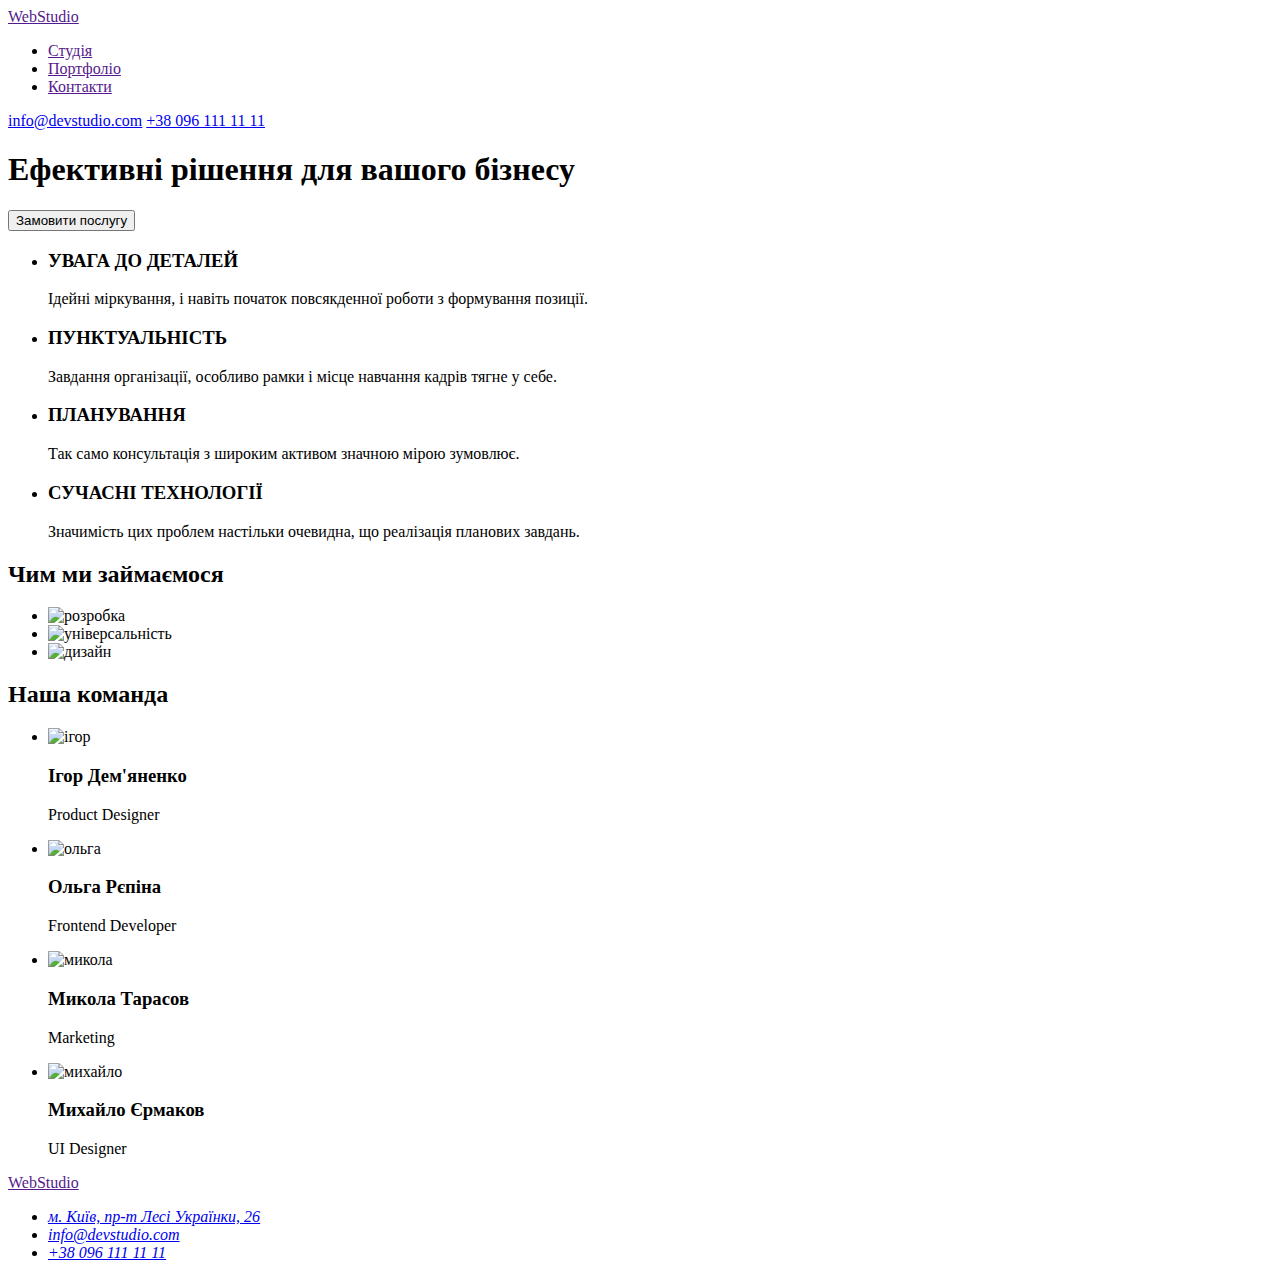
==== index.html @ 472e6b51 "css" ====
<!DOCTYPE html>
<html lang="uk">

<head>
  <meta charset="UTF-8">
  <meta http-equiv="X-UA-Compatible" content="IE=edge">
  <meta name="viewport" content="width=device-width, initial-scale=1.0">
  <title>Студія</title>
</head>

<body>
  <header>
    <a href="">WebStudio</a>
    <nav>
      <ul>
        <li><a href="">Студія</a></li>
        <li><a href="">Портфоліо</a></li>
        <li><a href="">Контакти</a></li>
      </ul>
    </nav>
    <a href="mailto:fo@devstudio.com">info@devstudio.com</a>
    <a href="tel:+380961111111">+38 096 111 11 11</a>
  </header>
  <main>
    <section>
      <h1>Ефективні рішення для вашого бізнесу</h1>
      <button type="button">Замовити послугу</button>
    </section>
    <section>
      <h2 hidden>Про головне</h2>
      <ul>
        <li>
          <h3>УВАГА ДО ДЕТАЛЕЙ</h3>
          <p>Ідейні міркування, і навіть початок повсякденної роботи з формування позиції.</p>
        </li>
        <li>
          <h3>ПУНКТУАЛЬНІСТЬ</h3>
          <p>Завдання організації, особливо рамки і місце навчання кадрів тягне у себе.</p>
        </li>
        <li>
          <h3>ПЛАНУВАННЯ</h3>
          <p>Так само консультація з широким активом значною мірою зумовлює.</p>
        </li>
        <li>
          <h3>СУЧАСНІ ТЕХНОЛОГІЇ</h3>
          <p>Значимість цих проблем настільки очевидна, що реалізація планових завдань.</p>
        </li>
      </ul>
    </section>
    <section>
      <h2>Чим ми займаємося</h2>
      <ul>
        <li><img src="./images/box1.jpg" alt="розробка" width="370" height="294"></li>
        <li><img src="./images/box2.jpg" alt="універсальність" width="370" height="294"></li>
        <li><img src="./images/box3.jpg" alt="дизайн" width="370" height="294"></li>
      </ul>
    </section>
    <section>
      <h2>Наша команда</h2>
      <ul>
        <li>
          <img src="./images/team/igor.jpg" alt="ігор" width="270" height="260" />
          <h3>Ігор Дем'яненко</h3>
          <p lang="en">Product Designer</p>
        </li>
        <li>
          <img src="./images/team/olga.jpg" alt="ольга" width="270" height="260" />
          <h3>Ольга Рєпіна</h3>
          <p lang="en">Frontend Developer</p>
        </li>
        <li>
          <img src="./images/team/mukola.jpg" alt="микола" width="270" height="260" />
          <h3>Микола Тарасов</h3>
          <p lang="en">Marketing</p>
        </li>
        <li>
          <img src="./images/team/muhaylo.jpg" alt="михайло" width="270" height="260" />
          <h3>Михайло Єрмаков</h3>
          <p lang="en">UI Designer</p>
        </li>
      </ul>
    </section>
  </main>
  <footer>
    <a href="">WebStudio</a>
    <address>
      <ul>
        <li><a href="https://goo.gl/maps/XQmPCepcNbJXL68EA" target="_blank" rel="noopener noreffer npfollow">м. Київ,
            пр-т Лесі Українки, 26</a></li>
        <li><a href="mailto:fo@devstudio.com">info@devstudio.com</a></li>
        <li><a href="tel:+380961111111">+38 096 111 11 11</a></li>
      </ul>
    </address>
  </footer>
</body>

</html>
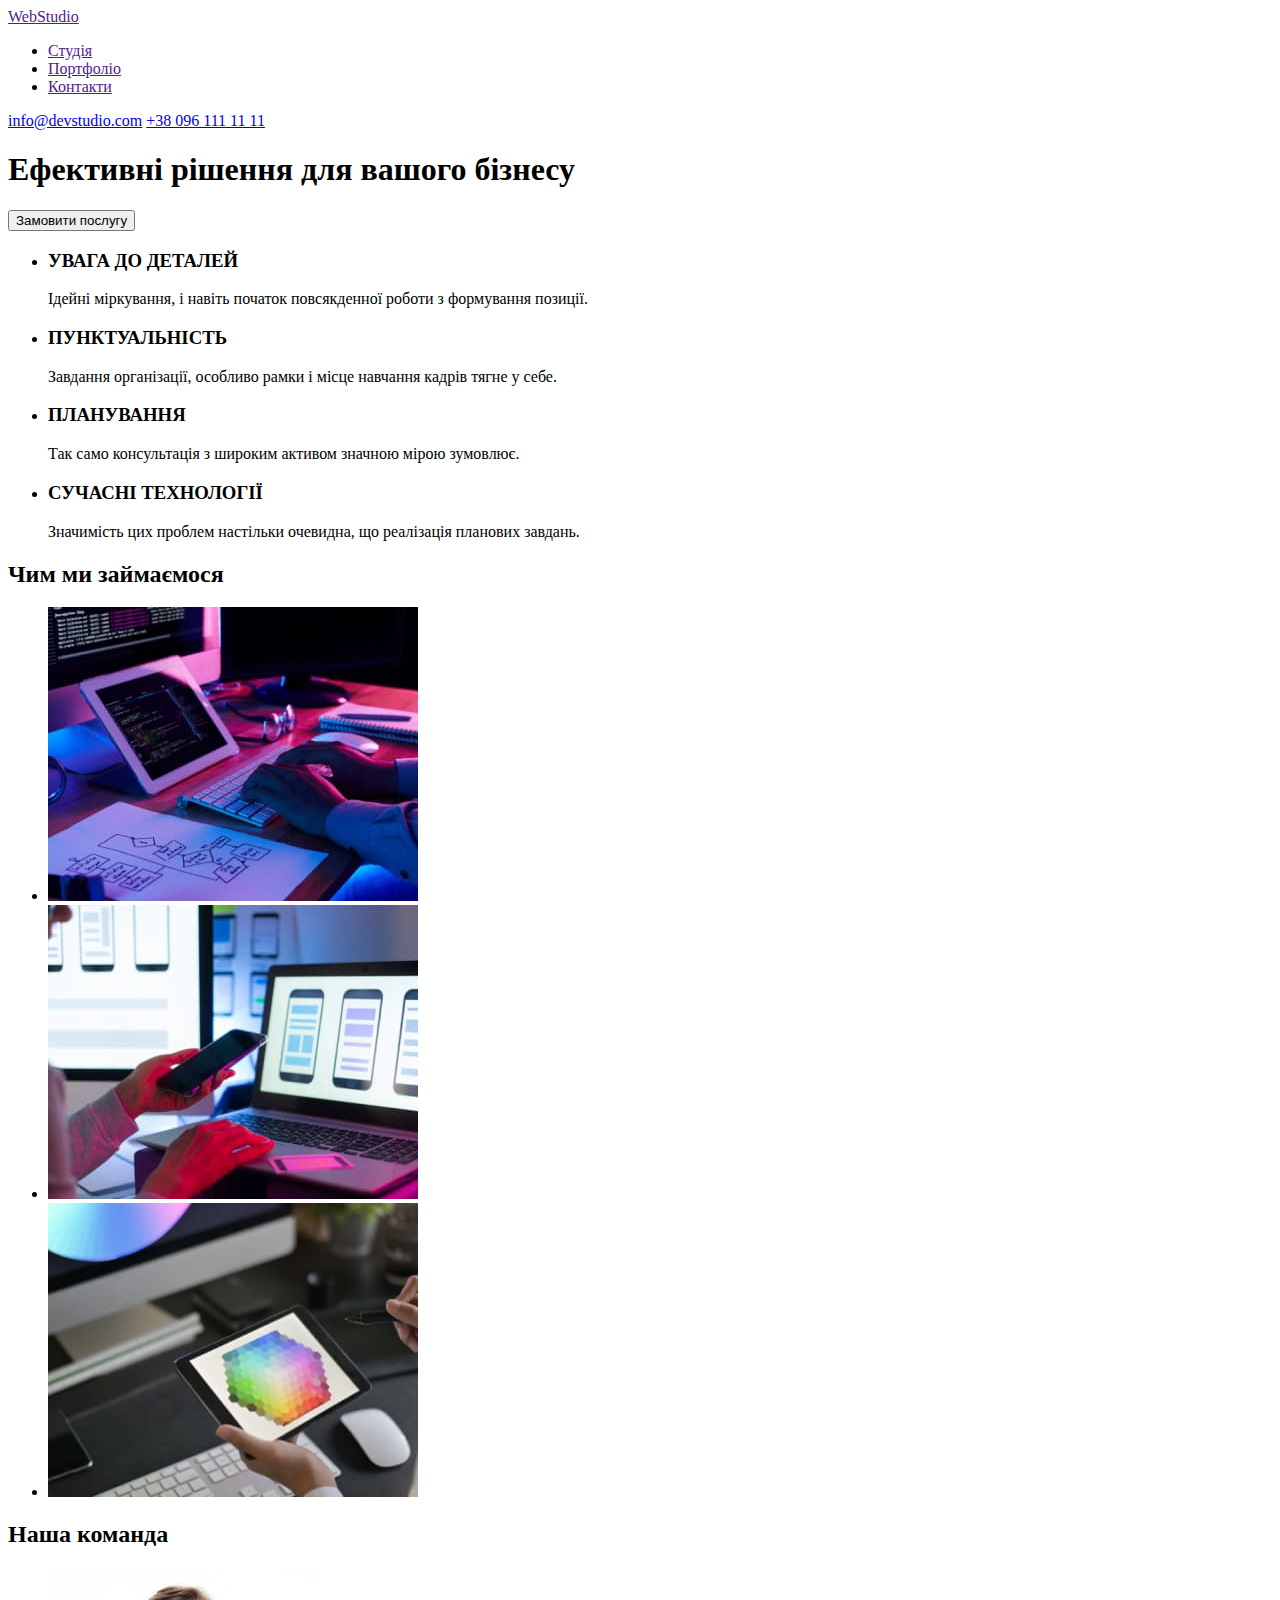
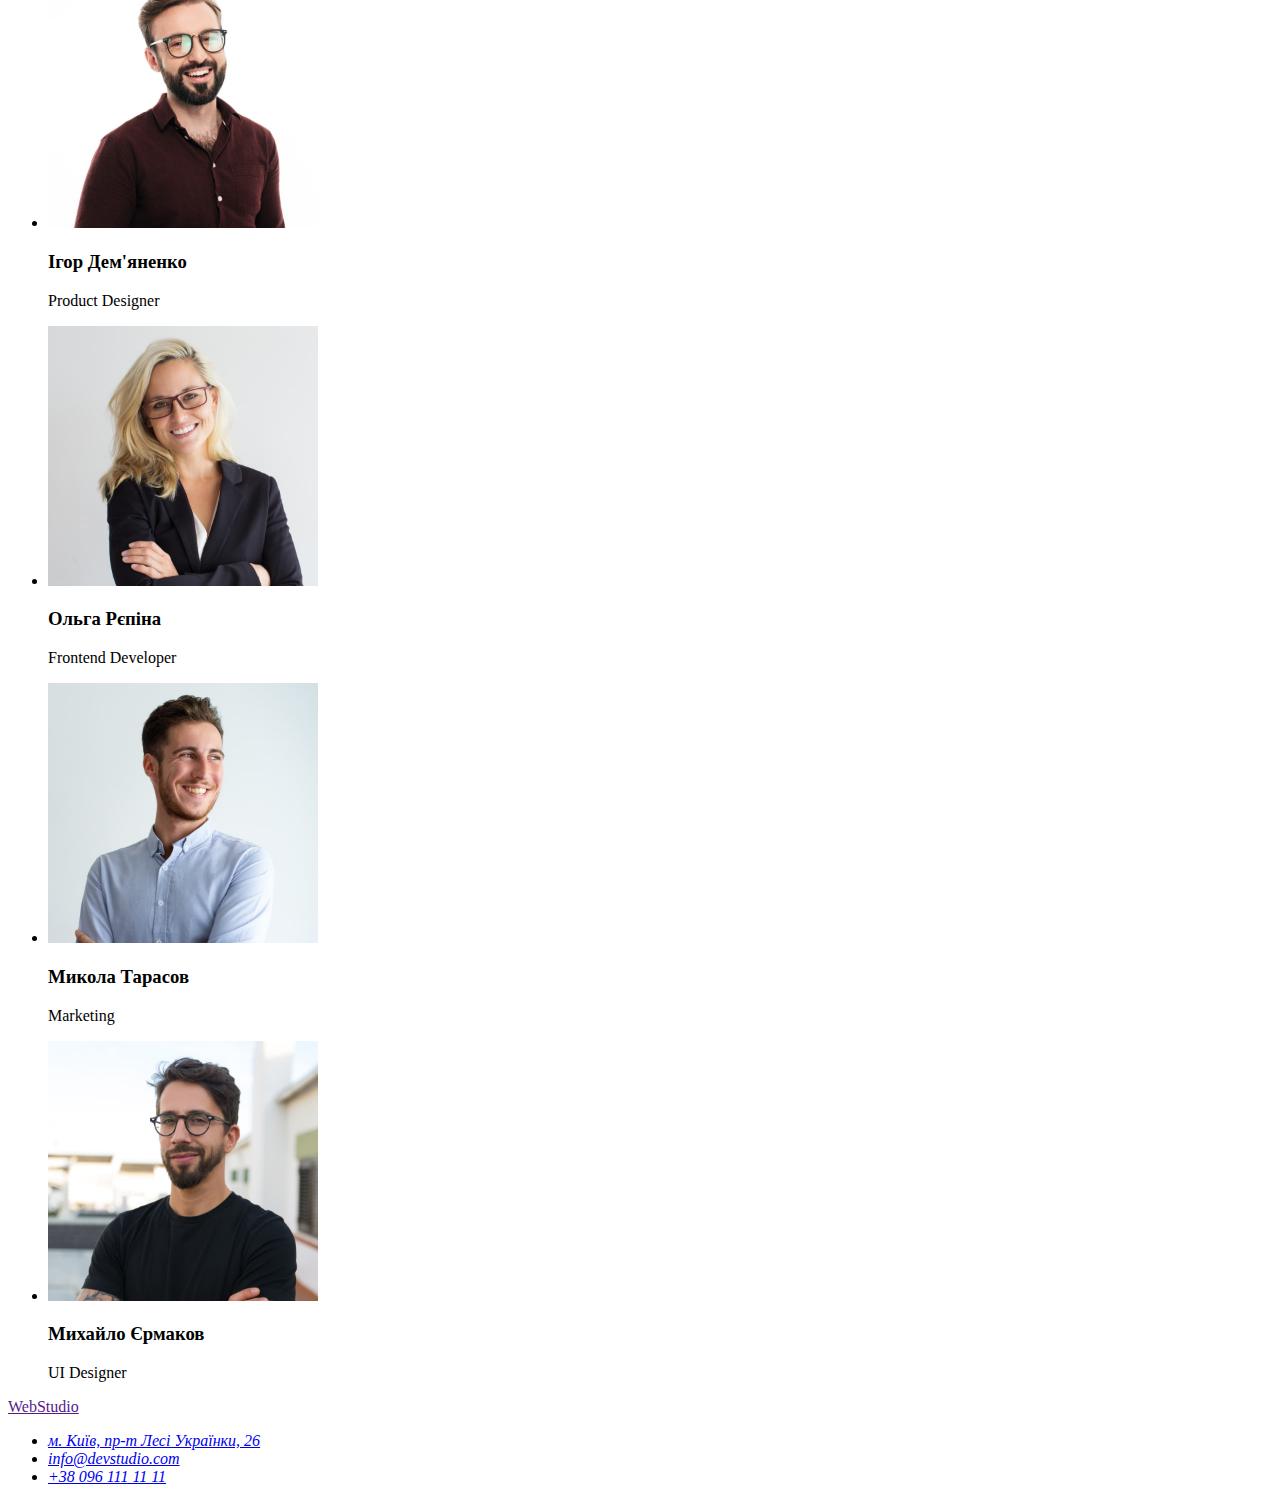
==== commit eff746a0: "img" ====
--- a/index.html
+++ b/index.html
@@ -50,9 +50,9 @@
     <section>
       <h2>Чим ми займаємося</h2>
       <ul>
-        <li><img src="./images/box1.jpg" alt="розробка" width="370" height="294"></li>
-        <li><img src="./images/box2.jpg" alt="універсальність" width="370" height="294"></li>
-        <li><img src="./images/box3.jpg" alt="дизайн" width="370" height="294"></li>
+        <li><img src="./images/box/box1.jpg" alt="розробка" width="370" height="294"></li>
+        <li><img src="./images/box/box2.jpg" alt="універсальність" width="370" height="294"></li>
+        <li><img src="./images/box/box3.jpg" alt="дизайн" width="370" height="294"></li>
       </ul>
     </section>
     <section>
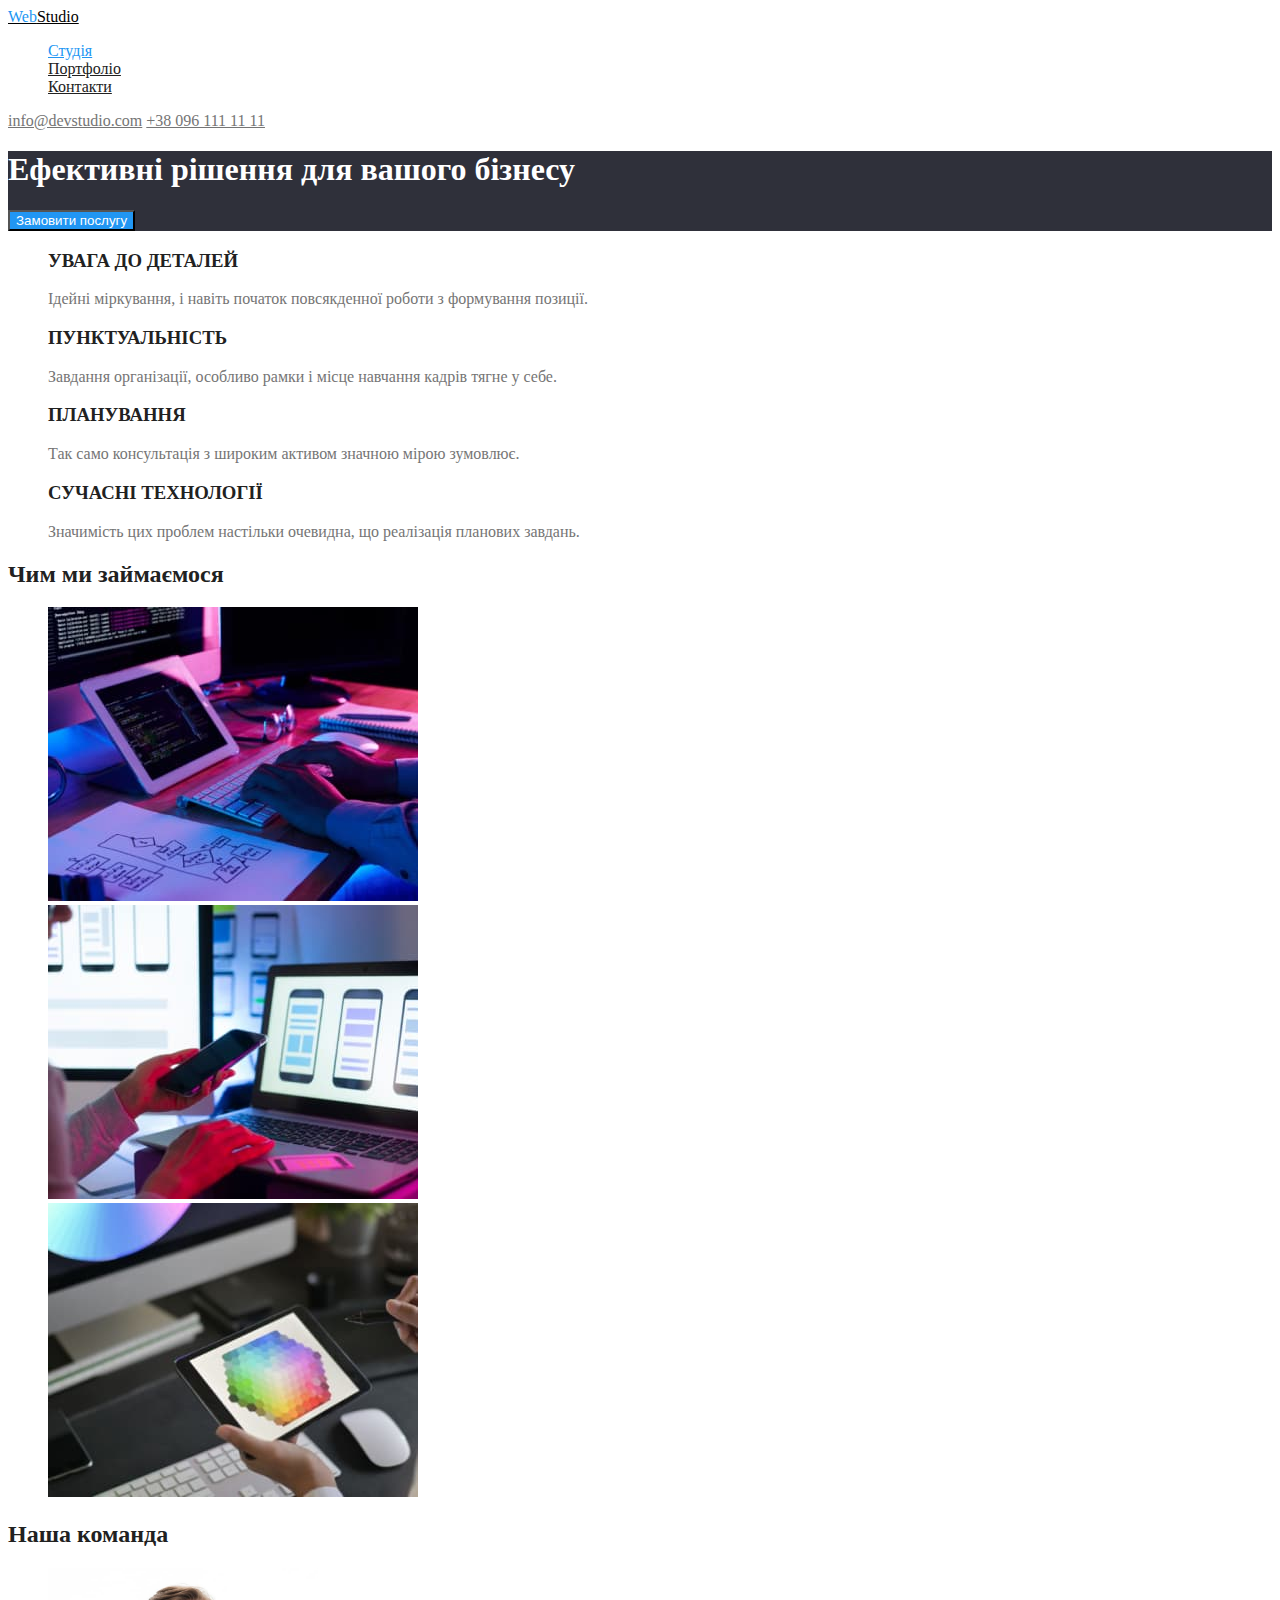
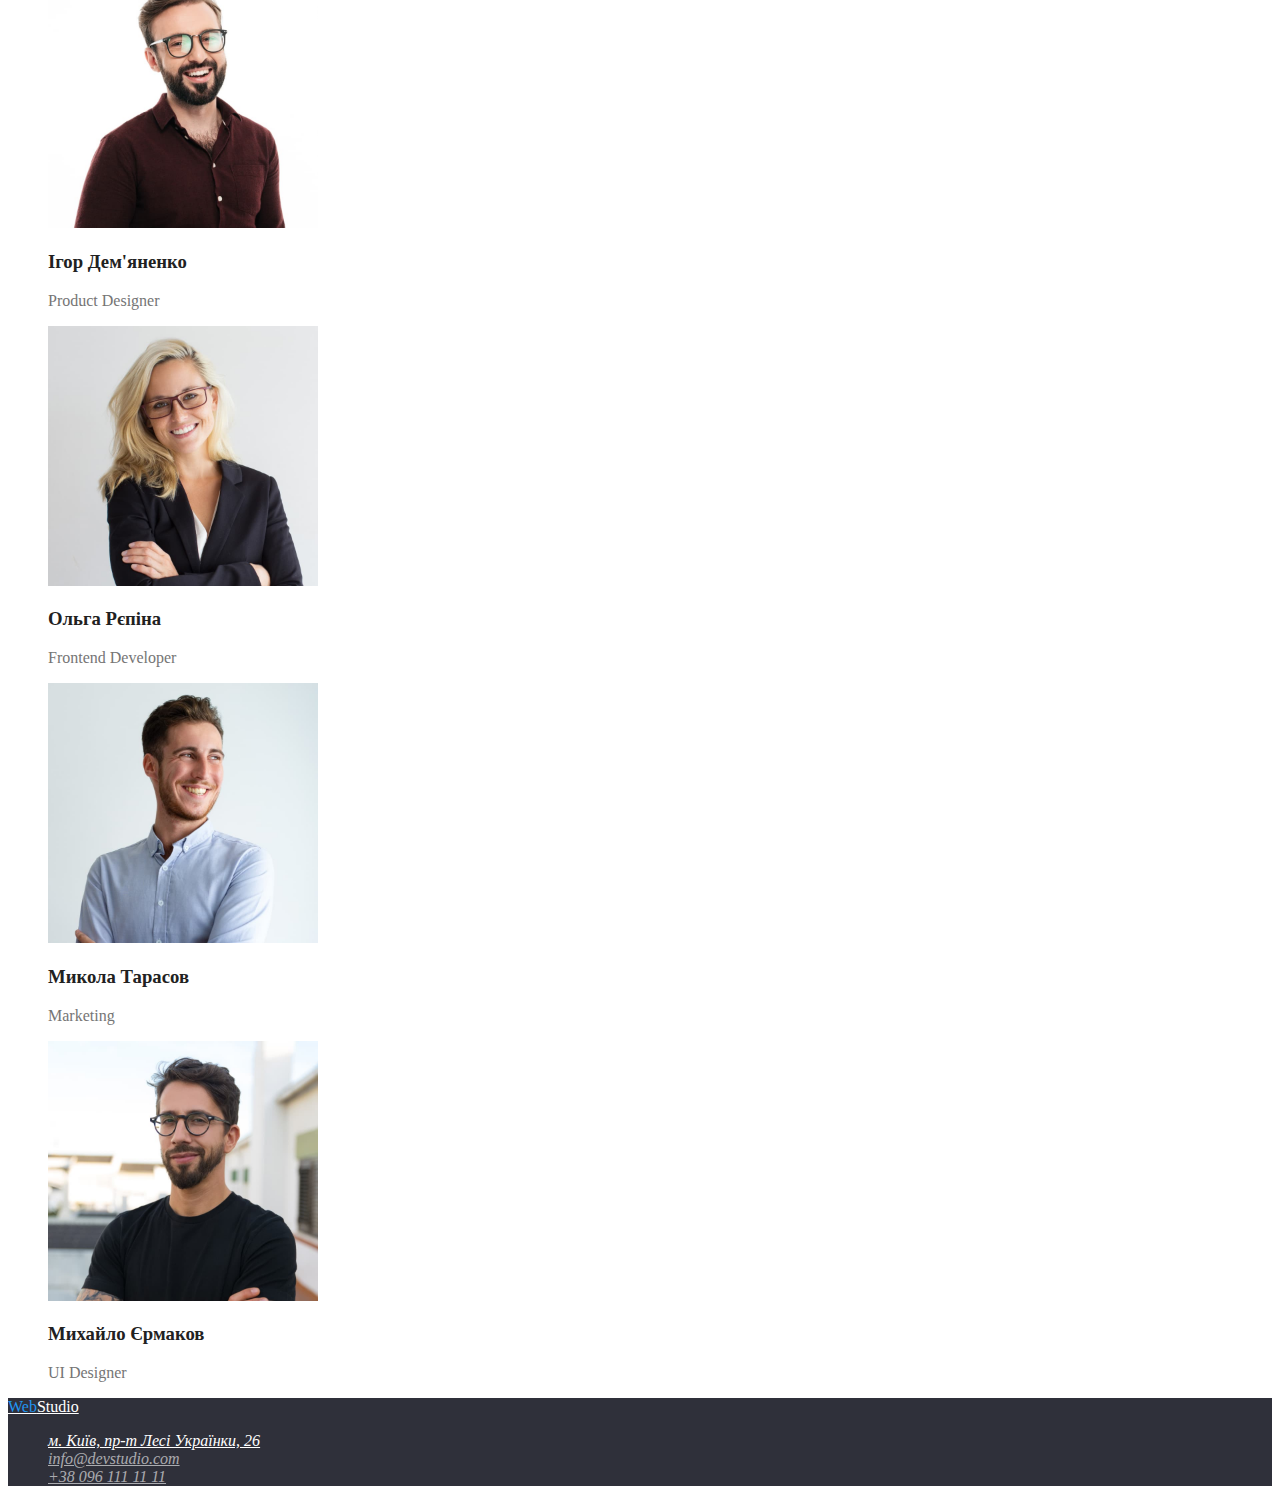
==== commit c90ce6ad: "text-color" ====
--- a/index.html
+++ b/index.html
@@ -6,92 +6,94 @@
   <meta http-equiv="X-UA-Compatible" content="IE=edge">
   <meta name="viewport" content="width=device-width, initial-scale=1.0">
   <title>Студія</title>
+  <link rel="stylesheet" href="./css/styles.css">
 </head>
 
 <body>
   <header>
-    <a href="">WebStudio</a>
+    <a class="logo" href=""><span class="logo-header">Web</span>Studio</a>
     <nav>
-      <ul>
-        <li><a href="">Студія</a></li>
-        <li><a href="">Портфоліо</a></li>
-        <li><a href="">Контакти</a></li>
+      <ul class="site-nav list">
+        <li><a href="" class="link current">Студія</a></li>
+        <li><a href="./portfolio.html" class="link">Портфоліо</a></li>
+        <li><a href="" class="link">Контакти</a></li>
       </ul>
     </nav>
-    <a href="mailto:fo@devstudio.com">info@devstudio.com</a>
-    <a href="tel:+380961111111">+38 096 111 11 11</a>
+    <a class="e-mail-nav" href="mailto:fo@devstudio.com" >info@devstudio.com</a>
+    <a class="tel-nav" href="tel:+380961111111">+38 096 111 11 11</a>
   </header>
   <main>
-    <section>
-      <h1>Ефективні рішення для вашого бізнесу</h1>
-      <button type="button">Замовити послугу</button>
+    <section class="hero">
+      <h1 class="hero-header">Ефективні рішення для вашого бізнесу</h1>
+      <button class="hero-button" type="button">Замовити послугу</button>
     </section>
     <section>
-      <h2 hidden>Про головне</h2>
+      <h2 hidden class="benefits">Переваги</h2>
       <ul>
         <li>
-          <h3>УВАГА ДО ДЕТАЛЕЙ</h3>
-          <p>Ідейні міркування, і навіть початок повсякденної роботи з формування позиції.</p>
+          <h3 class="benefits-title">УВАГА ДО ДЕТАЛЕЙ</h3>
+          <p class="benefits-text">Ідейні міркування, і навіть початок повсякденної роботи з формування позиції.</p>
         </li>
         <li>
-          <h3>ПУНКТУАЛЬНІСТЬ</h3>
-          <p>Завдання організації, особливо рамки і місце навчання кадрів тягне у себе.</p>
+          <h3 class="benefits-title">ПУНКТУАЛЬНІСТЬ</h3>
+          <p class="benefits-text">Завдання організації, особливо рамки і місце навчання кадрів тягне у себе.</p>
         </li>
         <li>
-          <h3>ПЛАНУВАННЯ</h3>
-          <p>Так само консультація з широким активом значною мірою зумовлює.</p>
+          <h3 class="benefits-title">ПЛАНУВАННЯ</h3>
+          <p class="benefits-text">Так само консультація з широким активом значною мірою зумовлює.</p>
         </li>
         <li>
-          <h3>СУЧАСНІ ТЕХНОЛОГІЇ</h3>
-          <p>Значимість цих проблем настільки очевидна, що реалізація планових завдань.</p>
+          <h3 class="benefits-title">СУЧАСНІ ТЕХНОЛОГІЇ</h3>
+          <p class="benefits-text">Значимість цих проблем настільки очевидна, що реалізація планових завдань.</p>
         </li>
       </ul>
     </section>
-    <section>
-      <h2>Чим ми займаємося</h2>
+    <section class="work">
+      <h2 class="work-title">Чим ми займаємося</h2>
       <ul>
         <li><img src="./images/box/box1.jpg" alt="розробка" width="370" height="294"></li>
         <li><img src="./images/box/box2.jpg" alt="універсальність" width="370" height="294"></li>
         <li><img src="./images/box/box3.jpg" alt="дизайн" width="370" height="294"></li>
       </ul>
     </section>
-    <section>
-      <h2>Наша команда</h2>
+
+    <section class="team">
+      <h2 class="team-title">Наша команда</h2>
       <ul>
         <li>
           <img src="./images/team/igor.jpg" alt="ігор" width="270" height="260" />
-          <h3>Ігор Дем'яненко</h3>
-          <p lang="en">Product Designer</p>
+          <h3 class="team-name">Ігор Дем'яненко</h3>
+          <p lang="en" class="team-profession">Product Designer</p>
         </li>
         <li>
           <img src="./images/team/olga.jpg" alt="ольга" width="270" height="260" />
-          <h3>Ольга Рєпіна</h3>
-          <p lang="en">Frontend Developer</p>
+          <h3 class="team-name">Ольга Рєпіна</h3>
+          <p lang="en" class="team-profession">Frontend Developer</p>
         </li>
         <li>
           <img src="./images/team/mukola.jpg" alt="микола" width="270" height="260" />
-          <h3>Микола Тарасов</h3>
-          <p lang="en">Marketing</p>
+          <h3 class="team-name">Микола Тарасов</h3>
+          <p lang="en" class="team-profession">Marketing</p>
         </li>
         <li>
           <img src="./images/team/muhaylo.jpg" alt="михайло" width="270" height="260" />
-          <h3>Михайло Єрмаков</h3>
-          <p lang="en">UI Designer</p>
+          <h3 class="team-name">Михайло Єрмаков</h3>
+          <p lang="en" class="team-profession">UI Designer</p>
         </li>
       </ul>
     </section>
   </main>
-  <footer>
-    <a href="">WebStudio</a>
+  <footer class="address">
+    <a class="logo-address" href=""><span class="logo-footer">Web</span>Studio</a>
     <address>
       <ul>
-        <li><a href="https://goo.gl/maps/XQmPCepcNbJXL68EA" target="_blank" rel="noopener noreffer npfollow">м. Київ,
+        <li><a class="adress-footer" href="https://goo.gl/maps/XQmPCepcNbJXL68EA" target="_blank" rel="noopener noreffer npfollow">м. Київ,
             пр-т Лесі Українки, 26</a></li>
-        <li><a href="mailto:fo@devstudio.com">info@devstudio.com</a></li>
-        <li><a href="tel:+380961111111">+38 096 111 11 11</a></li>
+        <li><a class="address-mail" href="mailto:fo@devstudio.com">info@devstudio.com</a></li>
+        <li><a class="address-tel" href="tel:+380961111111">+38 096 111 11 11</a></li>
       </ul>
     </address>
   </footer>
 </body>
 
-</html>+</html>
--- a/css/styles.css
+++ b/css/styles.css
@@ -0,0 +1,153 @@
+:root{
+    --primary-text-color: #212121;
+    --text-color: #757575;
+    --accent-color: #2196F3;
+    --primary-white-color: #FFFFFF;
+}
+
+body {
+    color: var(--primary-text-color);
+    background-color: var(--primary-bg-color);
+}
+
+/* основной цвет #212121*/
+/* вспомогательный цвет #757575 */
+/* синий #2196F3 */
+/* белый #FFFFFF */
+
+/*--Header site--*/
+.logo-header {
+    color: var(--accent-color);
+}
+
+.logo {
+    color: #000000;
+}
+
+.logo:hover,
+.logo:focus {
+    color: var(--accent-color);
+}
+
+ul{
+    list-style: none;
+}
+
+/* menu nav */
+
+.site-nav .link {
+    color: var(--primary-text-color);
+    /* цвет указан в боди */
+}
+
+.site-nav .link.current{
+    color: var(--accent-color);
+}
+
+.site-nav .link:hover,
+.site-nav .link:focus {
+    color: var(--accent-color);
+}
+
+.e-mail-nav,
+.tel-nav {
+    color: var(--text-color);
+}
+
+.e-mail-nav:hover,
+.e-mail-nav:focus,
+.tel-nav:hover,
+.tel-nav:focus{
+    color: var(--accent-color);
+}
+
+/* -- Main site */
+/* Hero */
+
+.hero {
+    background-color: #2F303A;
+}
+
+.hero-header {
+    color: var(--primary-white-color);
+}
+
+.hero-button {
+    background-color: var(--accent-color);
+    color: var(--primary-white-color);
+}
+
+/* Benefits (Переваги) */
+.benefits-title {
+    color: var(--primary-text-color);
+}
+
+.benefits-text {
+    color: var(--text-color);
+}
+
+/* Work */
+.work-title {
+    color: var(--primary-text-color);
+    /* цвет указан в боди */
+}
+
+/* Team */
+.team-title {
+    color: var(--primary-text-color);
+    /* цвет указан в боди */
+}
+
+.team-name {
+    color: var(--primary-text-color);
+    /* цвет указан в боди */
+}
+
+.team-profession {
+    color: var(--text-color);
+}
+
+/* --Footer-- */
+.logo-footer {
+    color: var(--accent-color);
+}
+
+.logo-address {
+    color: var(--primary-white-color);
+}
+
+.logo-address:hover,
+.logo-address:focus {
+    color: var(--accent-color);
+}
+
+.address {
+    background-color: #2F303A;
+}
+
+.adress-footer {
+    color: var(--primary-white-color);
+}
+
+.adress-footer:hover,
+.adress-footer:focus {
+    color: var(--accent-color);
+}
+
+.address-mail {
+    color: rgba(255, 255, 255, 0.6);
+}
+
+.address-mail:hover,
+.address-mail:focus {
+    color: var(--accent-color);
+}
+
+.address-tel {
+    color: rgba(255, 255, 255, 0.6);
+}
+
+.address-tel:hover,
+.address-tel:focus {
+    color: var(--accent-color);
+}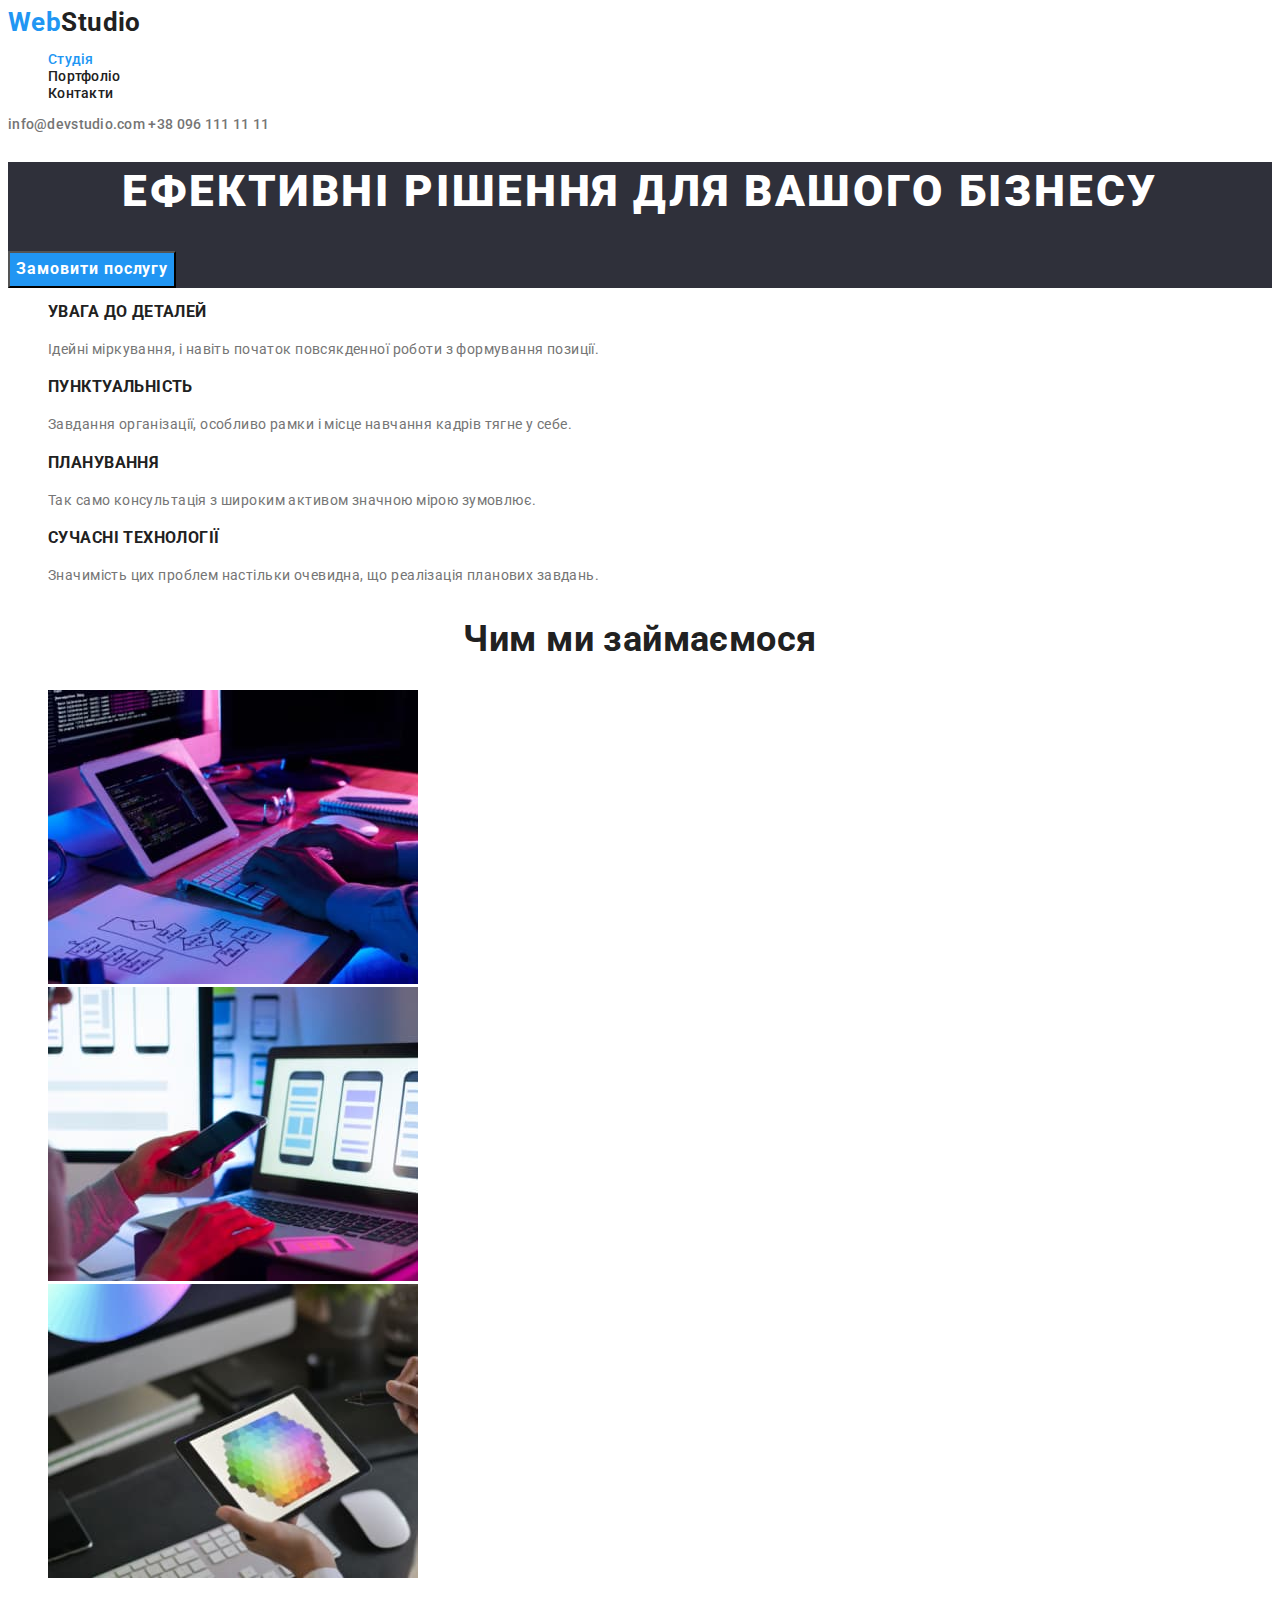
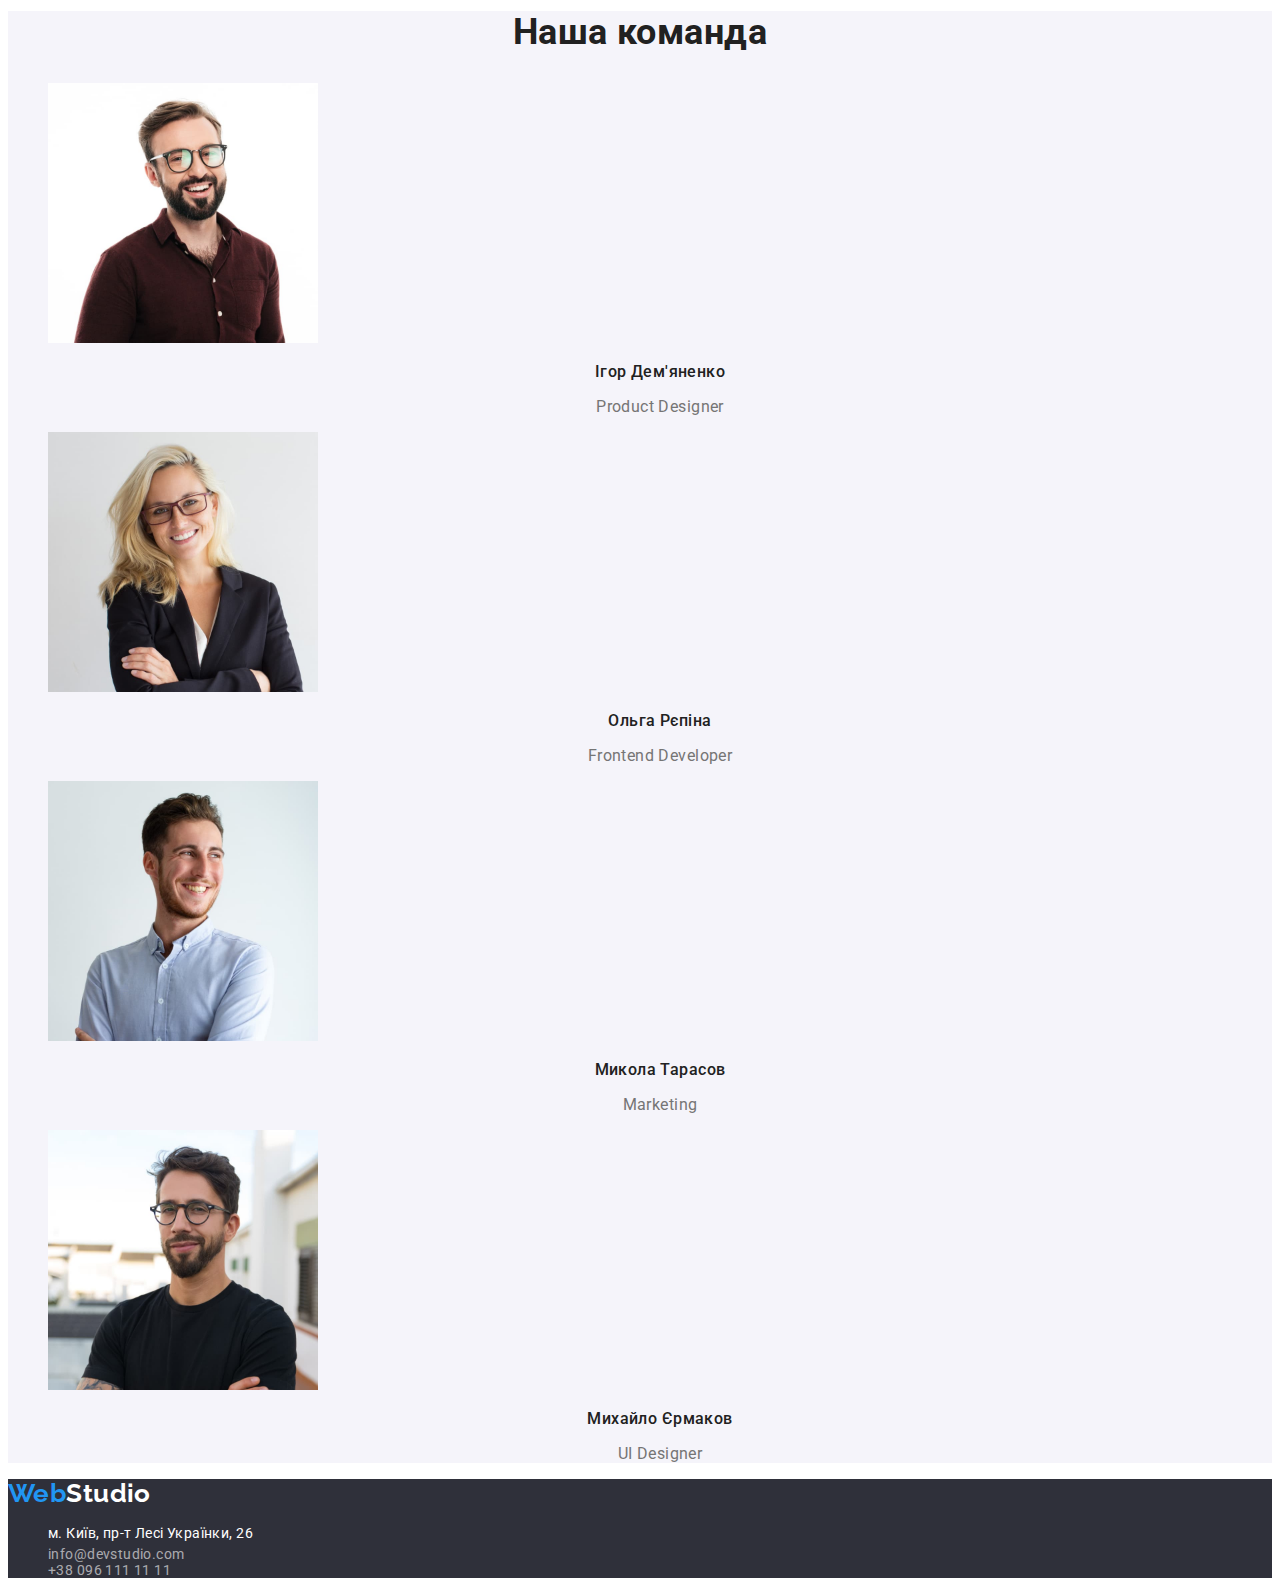
==== commit 06fbc252: "color and text" ====
--- a/index.html
+++ b/index.html
@@ -6,11 +6,15 @@
   <meta http-equiv="X-UA-Compatible" content="IE=edge">
   <meta name="viewport" content="width=device-width, initial-scale=1.0">
   <title>Студія</title>
+  <link rel="preconnect" href="https://fonts.googleapis.com">
+  <link rel="preconnect" href="https://fonts.gstatic.com" crossorigin>
+  <link href="https://fonts.googleapis.com/css2?family=Raleway:wght@700&family=Roboto:wght@400;500;700;900&display=swap"
+    rel="stylesheet">
   <link rel="stylesheet" href="./css/styles.css">
 </head>
 
 <body>
-  <header>
+  <header class="header">
     <a class="logo" href=""><span class="logo-header">Web</span>Studio</a>
     <nav>
       <ul class="site-nav list">
@@ -28,8 +32,8 @@
       <button class="hero-button" type="button">Замовити послугу</button>
     </section>
     <section>
-      <h2 hidden class="benefits">Переваги</h2>
-      <ul>
+      <h2 class="benefits visually-hidden">Переваги</h2>
+      <ul class="list">
         <li>
           <h3 class="benefits-title">УВАГА ДО ДЕТАЛЕЙ</h3>
           <p class="benefits-text">Ідейні міркування, і навіть початок повсякденної роботи з формування позиції.</p>
@@ -50,7 +54,7 @@
     </section>
     <section class="work">
       <h2 class="work-title">Чим ми займаємося</h2>
-      <ul>
+      <ul class="list">
         <li><img src="./images/box/box1.jpg" alt="розробка" width="370" height="294"></li>
         <li><img src="./images/box/box2.jpg" alt="універсальність" width="370" height="294"></li>
         <li><img src="./images/box/box3.jpg" alt="дизайн" width="370" height="294"></li>
@@ -59,7 +63,7 @@
 
     <section class="team">
       <h2 class="team-title">Наша команда</h2>
-      <ul>
+      <ul class="list">
         <li>
           <img src="./images/team/igor.jpg" alt="ігор" width="270" height="260" />
           <h3 class="team-name">Ігор Дем'яненко</h3>
@@ -86,7 +90,7 @@
   <footer class="address">
     <a class="logo-address" href=""><span class="logo-footer">Web</span>Studio</a>
     <address>
-      <ul>
+      <ul class="list">
         <li><a class="adress-footer" href="https://goo.gl/maps/XQmPCepcNbJXL68EA" target="_blank" rel="noopener noreffer npfollow">м. Київ,
             пр-т Лесі Українки, 26</a></li>
         <li><a class="address-mail" href="mailto:fo@devstudio.com">info@devstudio.com</a></li>
--- a/css/styles.css
+++ b/css/styles.css
@@ -3,11 +3,18 @@
     --text-color: #757575;
     --accent-color: #2196F3;
     --primary-white-color: #FFFFFF;
+    --logo-color-black: #000000;
+    --backgound-grey: #2F303A;
+    --background-lightgrey: #F5F4FA;
+
 }
 
 body {
     color: var(--primary-text-color);
-    background-color: var(--primary-bg-color);
+    background-color: var(--primary-white-color);
+    font-family: Roboto, sans-serif;
+    font-size: 14px;
+    letter-spacing: 0.03em;
 }
 
 /* основной цвет #212121*/
@@ -16,12 +23,18 @@
 /* белый #FFFFFF */
 
 /*--Header site--*/
+
+.logo {
+    color: var(--logo-color-black)
+    font-family: Raleway, sans-serif;
+    font-weight: 700;
+    font-size: 26px;
+    line-height: 1.11;
+    text-decoration: none;
+}
+
 .logo-header {
     color: var(--accent-color);
-}
-
-.logo {
-    color: #000000;
 }
 
 .logo:hover,
@@ -29,15 +42,18 @@
     color: var(--accent-color);
 }
 
-ul{
+/* menu nav */
+
+.list {
     list-style: none;
 }
-
-/* menu nav */
 
 .site-nav .link {
     color: var(--primary-text-color);
-    /* цвет указан в боди */
+    font-weight: 500;
+    line-height: 1.14;
+    letter-spacing: 0.02em;
+    text-decoration: none;
 }
 
 .site-nav .link.current{
@@ -52,6 +68,10 @@
 .e-mail-nav,
 .tel-nav {
     color: var(--text-color);
+    font-weight: 500;
+    line-height: 1.14;
+    letter-spacing: 0.02em;
+    text-decoration: none;
 }
 
 .e-mail-nav:hover,
@@ -63,57 +83,99 @@
 
 /* -- Main site */
 /* Hero */
-
 .hero {
-    background-color: #2F303A;
+    background-color: var(--backgound-grey)
 }
 
 .hero-header {
     color: var(--primary-white-color);
+    font-weight: 900;
+    font-size: 44px;
+    line-height: 1.36;
+    text-align: center;
+    letter-spacing: 0.06em;
+    text-transform: uppercase;
 }
 
 .hero-button {
     background-color: var(--accent-color);
     color: var(--primary-white-color);
+    font-family: inherit;
+    font-weight: 700;
+    font-size: 16px;
+    line-height: 1.88;
+    display: flex;
+    align-items: center;
+    text-align: center;
+    letter-spacing: 0.06em;
+    cursor: pointer;
 }
 
 /* Benefits (Переваги) */
+
+.visually-hidden {
+    position:nabsolute;
+    white-space: nowrap;
+    width: 1px;
+    height: 1px;
+    overflow: hidden;
+    border: 0;
+    padding: 0;
+    clip: rect(0 0 0 0);
+    clip-path: inset(50%);
+    margin: -1px;
+}
+
 .benefits-title {
-    color: var(--primary-text-color);
+    font-weight: 700;
+    line-height: 1.14;
+    text-transform: uppercase;
 }
 
 .benefits-text {
     color: var(--text-color);
-}
-
-/* Work */
-.work-title {
-    color: var(--primary-text-color);
-    /* цвет указан в боди */
+    line-height: 1.71;
+}
+
+/* Work and Team title */
+.work-title,
+.team-title {
+    font-weight: 700;
+    font-size: 36px;
+    line-height: 1.17;
+    text-align: center;
 }
 
 /* Team */
-.team-title {
-    color: var(--primary-text-color);
-    /* цвет указан в боди */
-}
-
+.team {
+    background-color: var(--background-lightgrey)
+}
 .team-name {
-    color: var(--primary-text-color);
-    /* цвет указан в боди */
+    font-weight: 500;
+    font-size: 16px;
+    line-height: 1.19;
+    text-align: center;
 }
 
 .team-profession {
     color: var(--text-color);
+    font-size: 16px;
+    line-height: 1.19;
+    text-align: center;
 }
 
 /* --Footer-- */
+.logo-address {
+    color: var(--primary-white-color);
+    font-family: Raleway, sans-serif;
+    font-weight: 700;
+    font-size: 26px;
+    line-height: 1.11;
+    text-decoration: none;
+}
+
 .logo-footer {
     color: var(--accent-color);
-}
-
-.logo-address {
-    color: var(--primary-white-color);
 }
 
 .logo-address:hover,
@@ -122,11 +184,16 @@
 }
 
 .address {
-    background-color: #2F303A;
+    background-color: var(--backgound-grey);
 }
 
 .adress-footer {
     color: var(--primary-white-color);
+    font-style: normal;
+    font-weight: 400;
+    line-height: 1.71;
+    text-decoration: none;
+
 }
 
 .adress-footer:hover,
@@ -134,20 +201,47 @@
     color: var(--accent-color);
 }
 
-.address-mail {
-    color: rgba(255, 255, 255, 0.6);
-}
-
-.address-mail:hover,
-.address-mail:focus {
-    color: var(--accent-color);
-}
-
+.address-mail,
 .address-tel {
     color: rgba(255, 255, 255, 0.6);
-}
-
+    font-style: normal;
+    text-decoration: none;
+}
+
+.address-mail:hover,
+.address-mail:focus,
 .address-tel:hover,
 .address-tel:focus {
     color: var(--accent-color);
-}+}
+
+/* -- Portfolio -- */
+
+.portfolio-button {
+    background-color: var(--background-lightgrey);
+    font-family: inherit;
+    font-weight: 500;
+    font-size: 16px;
+    line-height: 1.62;
+    text-align: center;
+    cursor: pointer;
+}
+
+.portfolio-button:hover,
+.portfolio-button:focus {
+    background-color: var(--accent-color);
+}
+
+.portfolio-title {
+    font-weight: 700;
+    font-size: 18px;
+    line-height: 2;
+    letter-spacing: 0.06em;
+}
+
+.portfolio-tex {
+    color: var(--text-color);
+    font-size: 16px;
+    line-height: 1.88;
+}
+
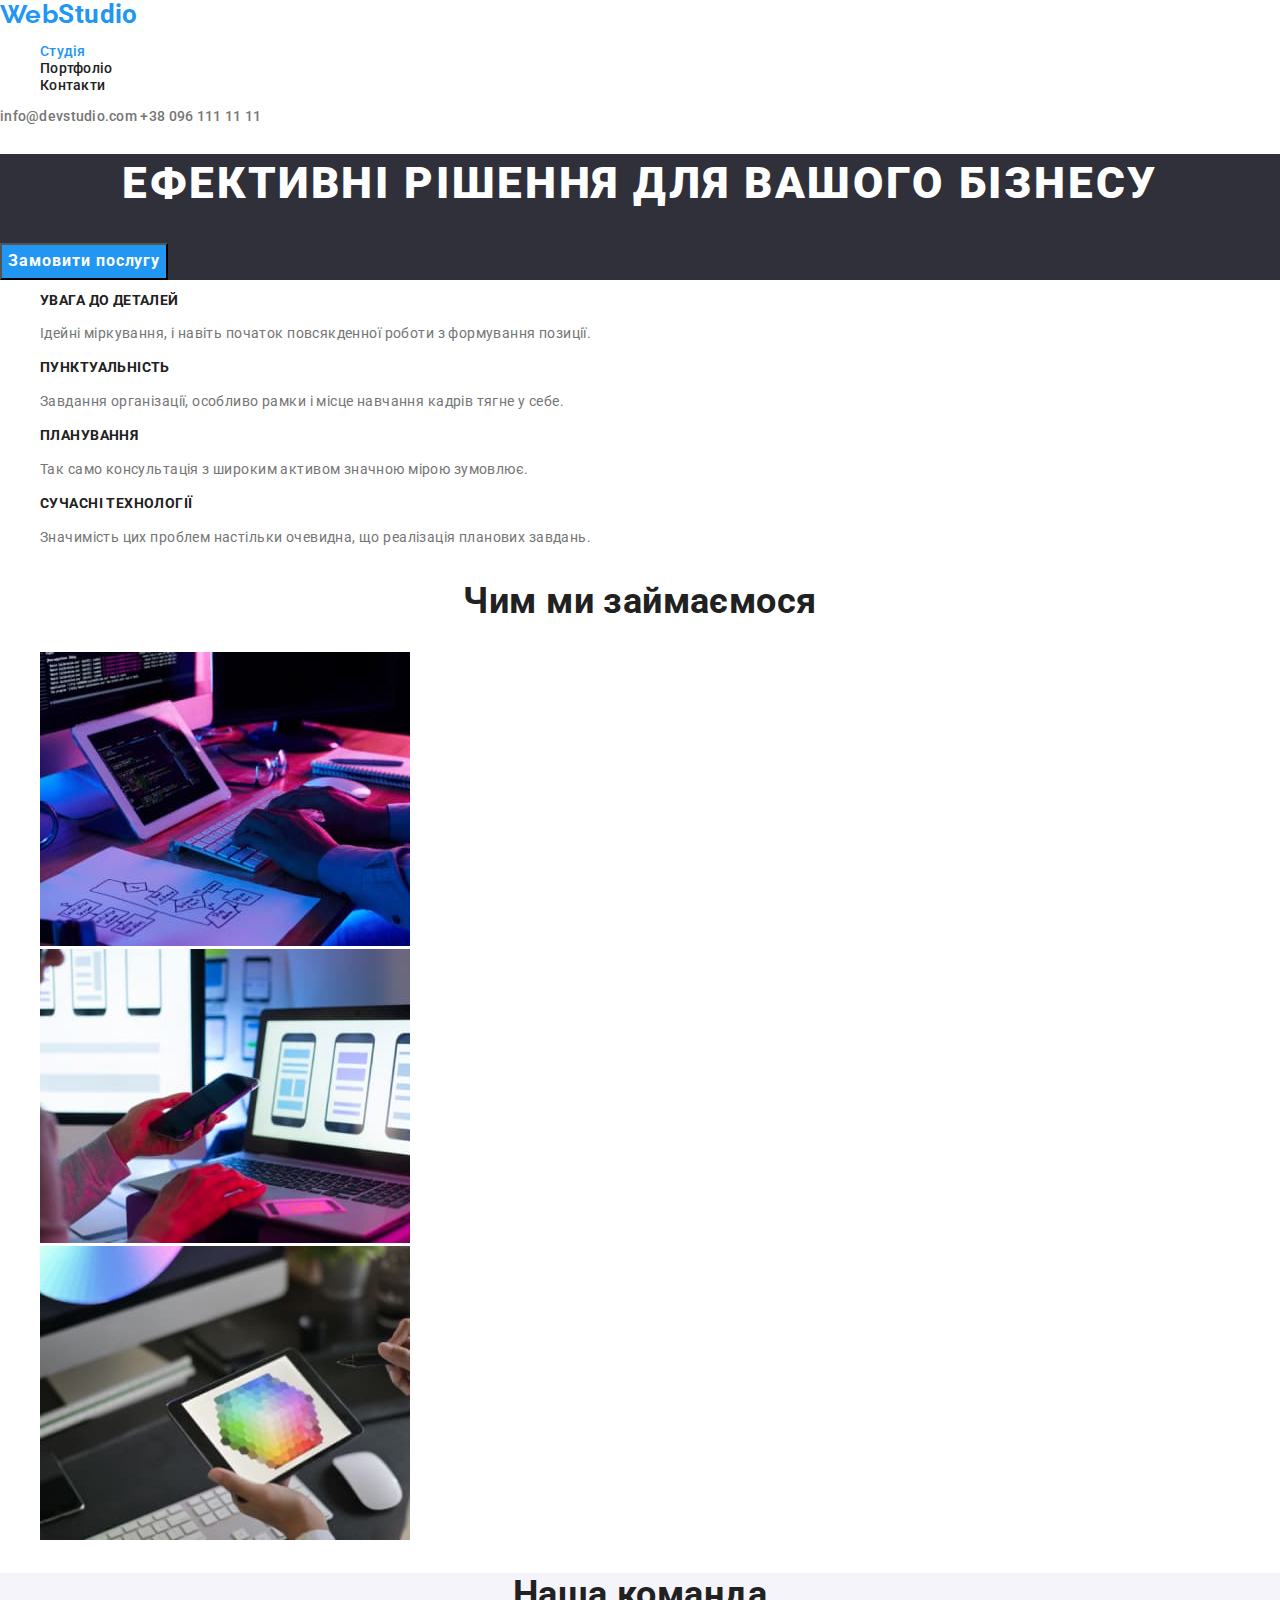
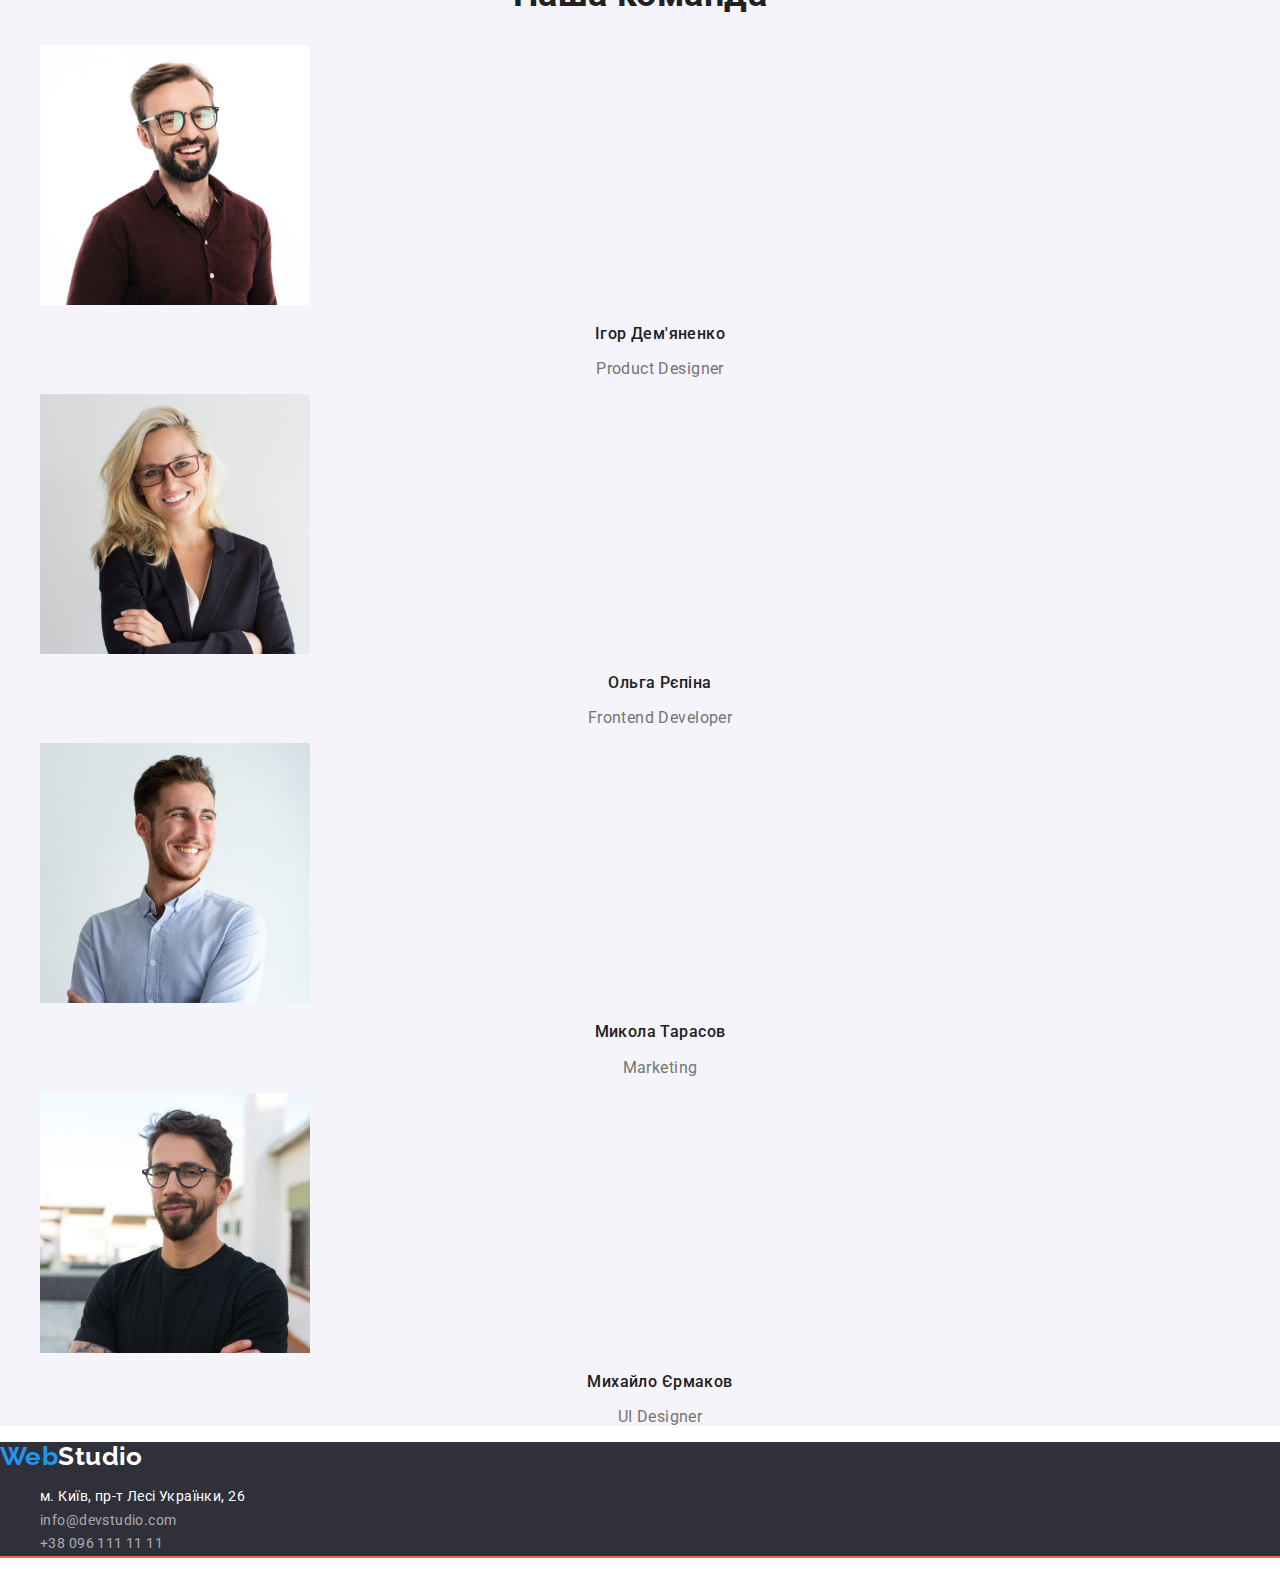
==== commit 021a9ef3: "normolise and outline" ====
--- a/index.html
+++ b/index.html
@@ -6,10 +6,17 @@
   <meta http-equiv="X-UA-Compatible" content="IE=edge">
   <meta name="viewport" content="width=device-width, initial-scale=1.0">
   <title>Студія</title>
+  <!-- Font style -->
   <link rel="preconnect" href="https://fonts.googleapis.com">
   <link rel="preconnect" href="https://fonts.gstatic.com" crossorigin>
   <link href="https://fonts.googleapis.com/css2?family=Raleway:wght@700&family=Roboto:wght@400;500;700;900&display=swap"
     rel="stylesheet">
+  <!-- Modern-normolize -->
+  <link rel="stylesheet" href="https://cdnjs.cloudflare.com/ajax/libs/modern-normalize/1.1.0/modern-normalize.css"
+  integrity="sha512-Y0MM+V6ymRKN2zStTqzQ227DWhhp4Mzdo6gnlRnuaNCbc+YN/ZH0sBCLTM4M0oSy9c9VKiCvd4Jk44aCLrNS5Q=="
+  crossorigin="anonymous" referrerpolicy="no-referrer" />
+
+  <!-- Custom styles -->
   <link rel="stylesheet" href="./css/styles.css">
 </head>
 
--- a/css/styles.css
+++ b/css/styles.css
@@ -15,6 +15,7 @@
     font-family: Roboto, sans-serif;
     font-size: 14px;
     letter-spacing: 0.03em;
+    outline: 2px solid tomato;
 }
 
 /* основной цвет #212121*/
@@ -35,6 +36,7 @@
 
 .logo-header {
     color: var(--accent-color);
+    font-family: Raleway, sans-serif;
 }
 
 .logo:hover,
@@ -127,8 +129,8 @@
 }
 
 .benefits-title {
-    font-weight: 700;
     line-height: 1.14;
+    font-size: 14px;
     text-transform: uppercase;
 }
 
@@ -140,7 +142,6 @@
 /* Work and Team title */
 .work-title,
 .team-title {
-    font-weight: 700;
     font-size: 36px;
     line-height: 1.17;
     text-align: center;
@@ -190,7 +191,7 @@
 .adress-footer {
     color: var(--primary-white-color);
     font-style: normal;
-    font-weight: 400;
+
     line-height: 1.71;
     text-decoration: none;
 
@@ -206,6 +207,7 @@
     color: rgba(255, 255, 255, 0.6);
     font-style: normal;
     text-decoration: none;
+    line-height: 1.71;
 }
 
 .address-mail:hover,
@@ -233,7 +235,6 @@
 }
 
 .portfolio-title {
-    font-weight: 700;
     font-size: 18px;
     line-height: 2;
     letter-spacing: 0.06em;
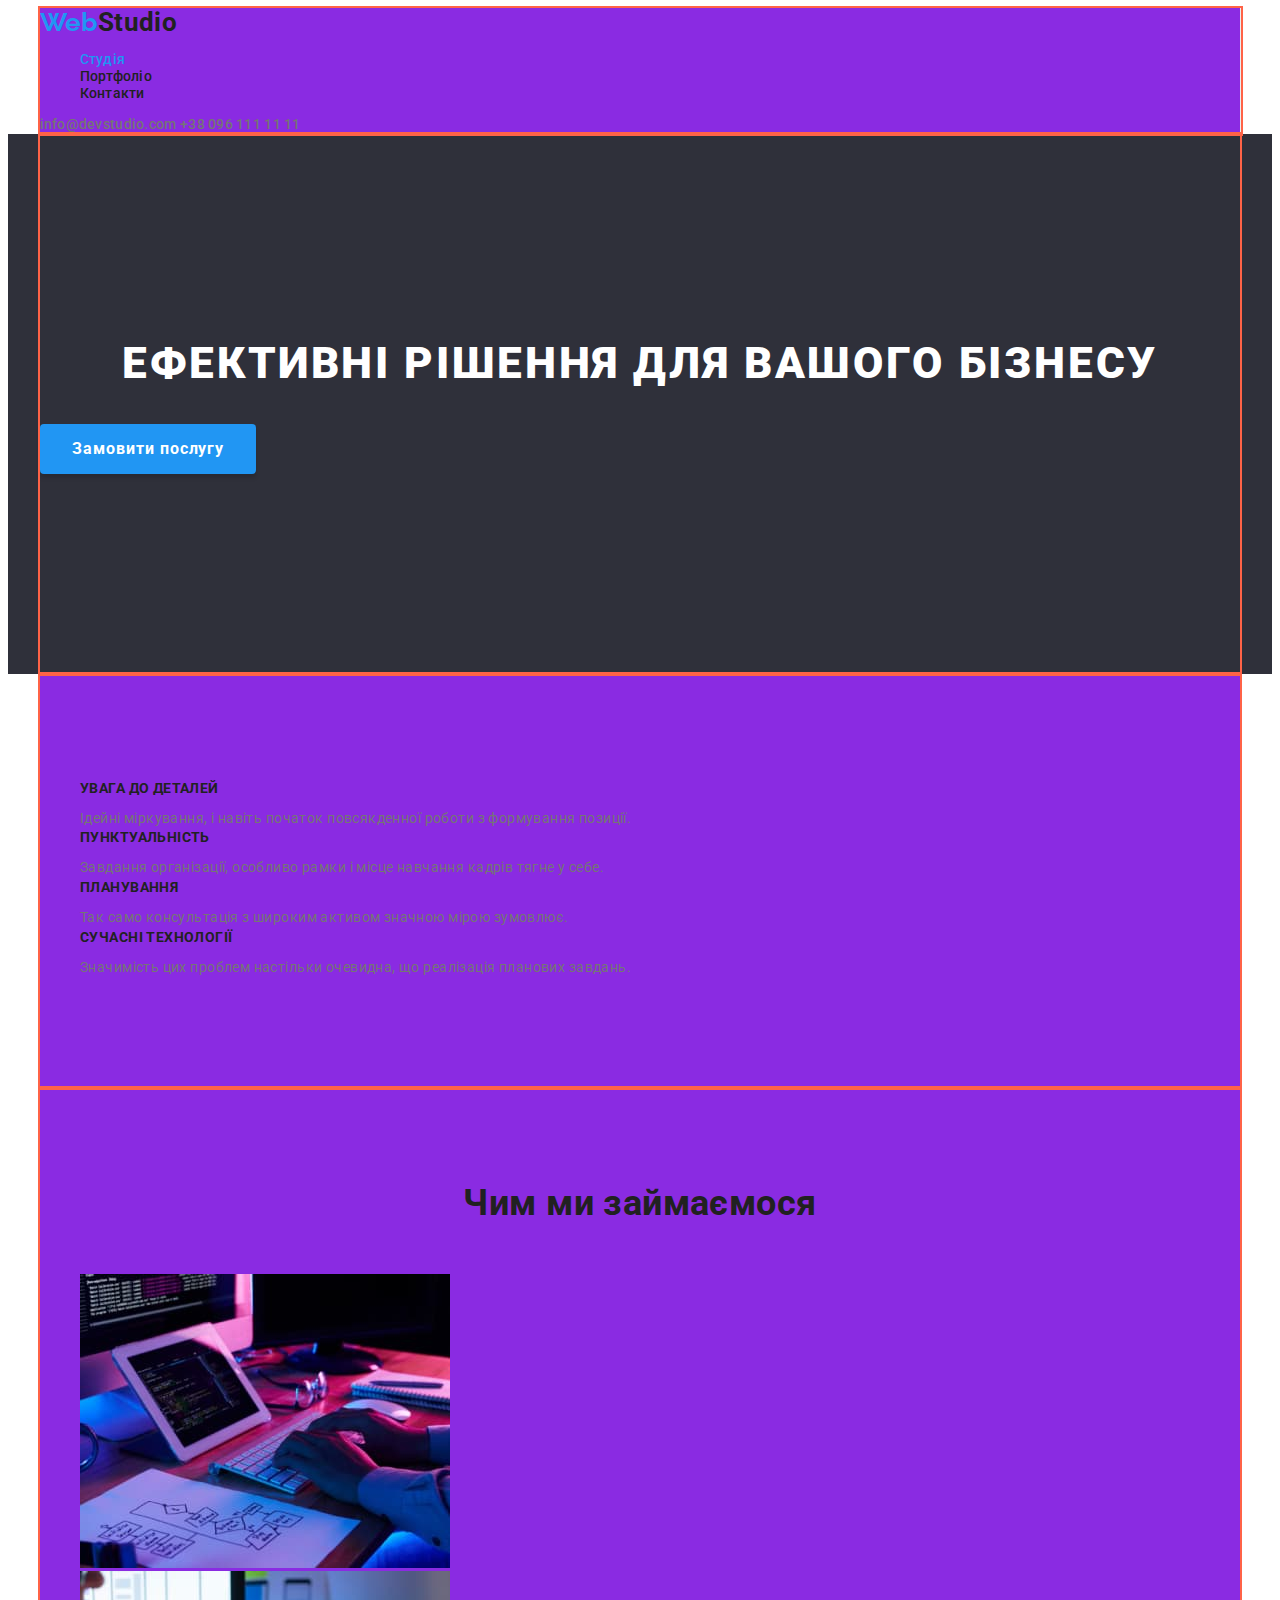
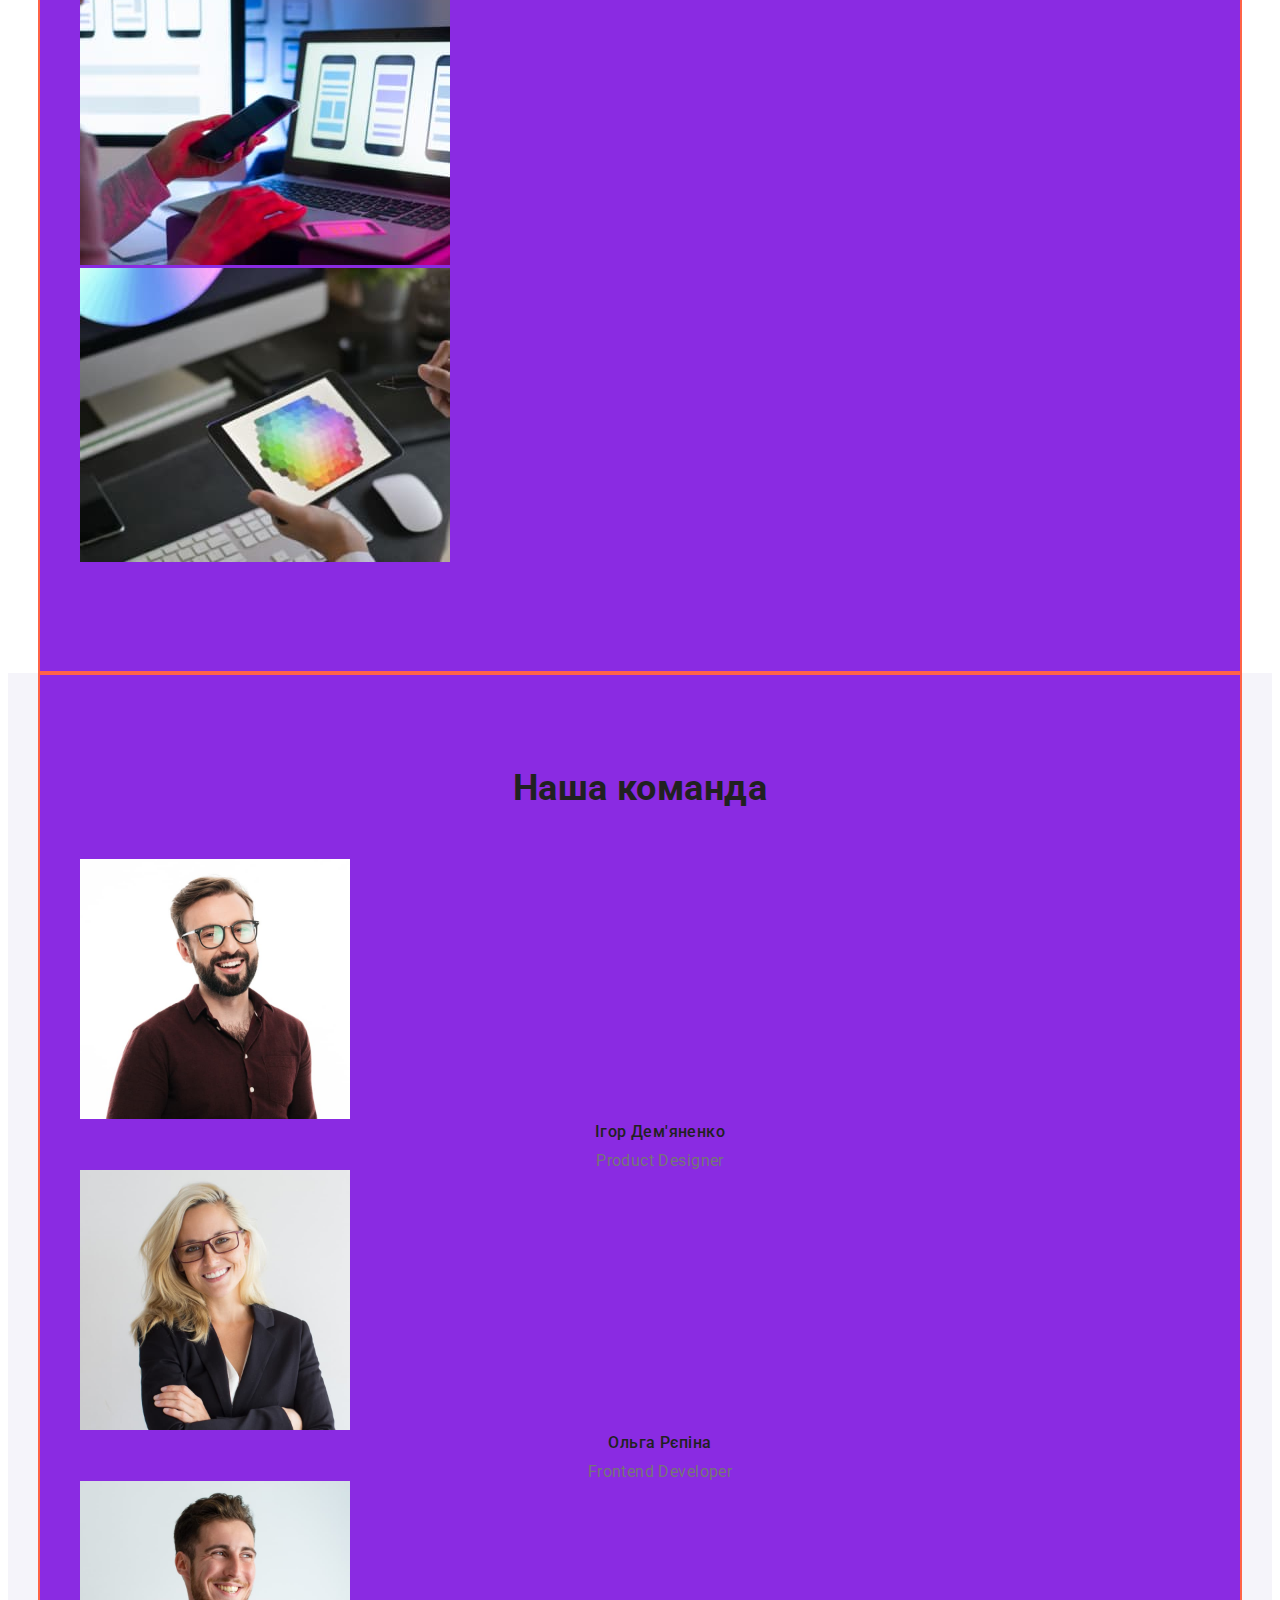
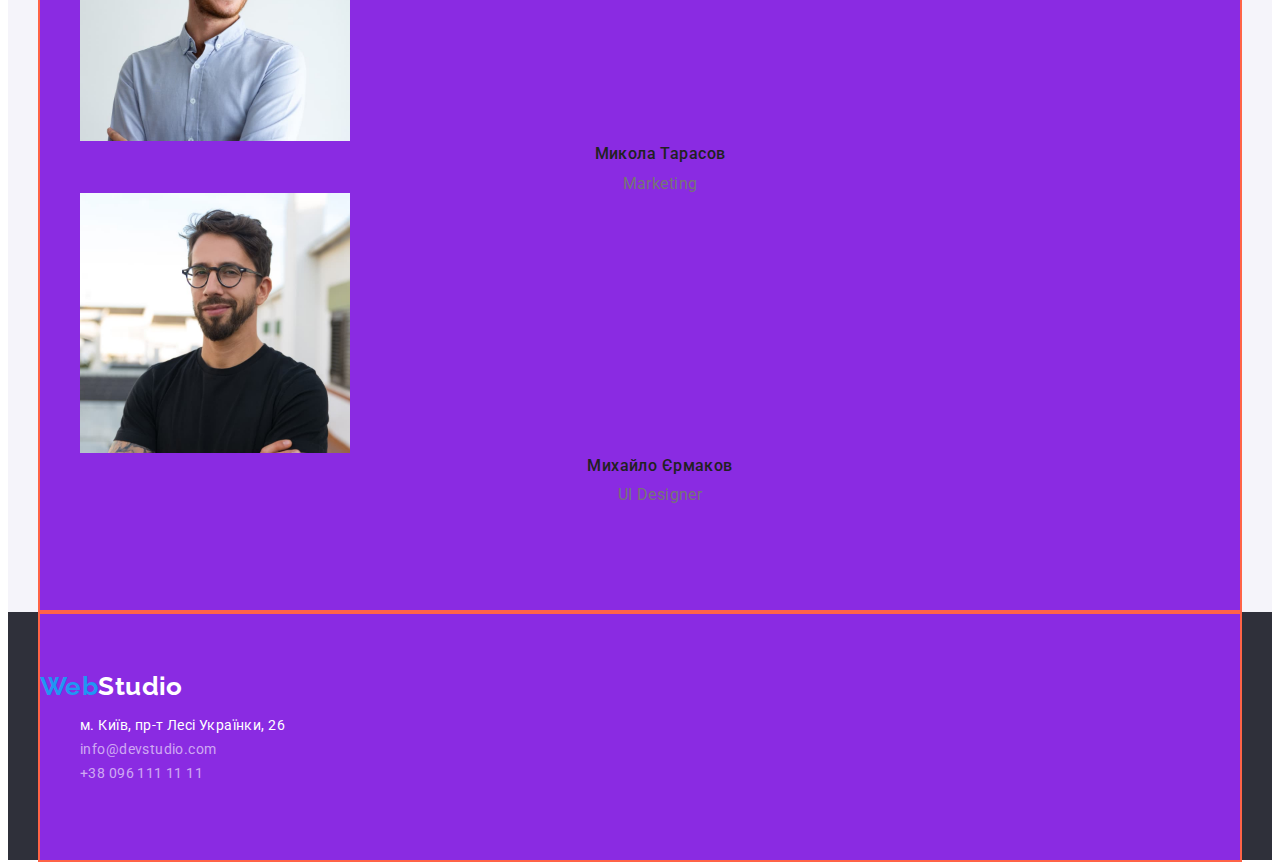
==== commit 9ca72e2d: "до flex" ====
--- a/index.html
+++ b/index.html
@@ -12,16 +12,18 @@
   <link href="https://fonts.googleapis.com/css2?family=Raleway:wght@700&family=Roboto:wght@400;500;700;900&display=swap"
     rel="stylesheet">
   <!-- Modern-normolize -->
-  <link rel="stylesheet" href="https://cdnjs.cloudflare.com/ajax/libs/modern-normalize/1.1.0/modern-normalize.css"
-  integrity="sha512-Y0MM+V6ymRKN2zStTqzQ227DWhhp4Mzdo6gnlRnuaNCbc+YN/ZH0sBCLTM4M0oSy9c9VKiCvd4Jk44aCLrNS5Q=="
-  crossorigin="anonymous" referrerpolicy="no-referrer" />
+  <link rel="stylesheet" href="https://cdnjs.cloudflare.com/ajax/libs/modern-normalize/1.1.0/modern-normalize.min.css"
+    integrity="sha512-wpPYUAdjBVSE4KJnH1VR1HeZfpl1ub8YT/NKx4PuQ5NmX2tKuGu6U/JRp5y+Y8XG2tV+wKQpNHVUX03MfMFn9Q=="
+    crossorigin="anonymous" referrerpolicy="no-referrer" />
 
   <!-- Custom styles -->
   <link rel="stylesheet" href="./css/styles.css">
 </head>
 
 <body>
+<!---- HEADER---->
   <header class="header">
+    <div class="container border">
     <a class="logo" href=""><span class="logo-header">Web</span>Studio</a>
     <nav>
       <ul class="site-nav list">
@@ -32,13 +34,20 @@
     </nav>
     <a class="e-mail-nav" href="mailto:fo@devstudio.com" >info@devstudio.com</a>
     <a class="tel-nav" href="tel:+380961111111">+38 096 111 11 11</a>
+    </div>
   </header>
+
+  <!---- MAIN ---->
   <main>
+    
     <section class="hero">
+      <div class="container hero">
       <h1 class="hero-header">Ефективні рішення для вашого бізнесу</h1>
       <button class="hero-button" type="button">Замовити послугу</button>
+      </div>
     </section>
-    <section>
+    <section class="benefits">
+      <div class="container main">
       <h2 class="benefits visually-hidden">Переваги</h2>
       <ul class="list">
         <li>
@@ -58,17 +67,22 @@
           <p class="benefits-text">Значимість цих проблем настільки очевидна, що реалізація планових завдань.</p>
         </li>
       </ul>
+      </div>
     </section>
+
     <section class="work">
+      <div class="container main">
       <h2 class="work-title">Чим ми займаємося</h2>
       <ul class="list">
         <li><img src="./images/box/box1.jpg" alt="розробка" width="370" height="294"></li>
         <li><img src="./images/box/box2.jpg" alt="універсальність" width="370" height="294"></li>
         <li><img src="./images/box/box3.jpg" alt="дизайн" width="370" height="294"></li>
       </ul>
+      </div>
     </section>
 
     <section class="team">
+      <div class="container main">
       <h2 class="team-title">Наша команда</h2>
       <ul class="list">
         <li>
@@ -93,8 +107,12 @@
         </li>
       </ul>
     </section>
+    </div>
   </main>
+
+  <!-- FOOTER -->
   <footer class="address">
+  <div class="container footer">
     <a class="logo-address" href=""><span class="logo-footer">Web</span>Studio</a>
     <address>
       <ul class="list">
@@ -104,6 +122,7 @@
         <li><a class="address-tel" href="tel:+380961111111">+38 096 111 11 11</a></li>
       </ul>
     </address>
+  </div>
   </footer>
 </body>
 
--- a/css/styles.css
+++ b/css/styles.css
@@ -15,7 +15,6 @@
     font-family: Roboto, sans-serif;
     font-size: 14px;
     letter-spacing: 0.03em;
-    outline: 2px solid tomato;
 }
 
 /* основной цвет #212121*/
@@ -24,6 +23,21 @@
 /* белый #FFFFFF */
 
 /*--Header site--*/
+
+.container {
+    margin-left: auto;
+    margin-right: auto;
+    width: 1200px;
+    background-color: blueviolet;
+    outline: 2px solid tomato;
+}
+
+.border{
+    border: 1px solid #ECECEC;
+    border-top: 0;
+    background-repeat: 0;
+    border-left: 0;
+}
 
 .logo {
     color: var(--logo-color-black)
@@ -85,11 +99,18 @@
 
 /* -- Main site */
 /* Hero */
+.container.hero {
+    padding: 200px 0;
+}
+
 .hero {
     background-color: var(--backgound-grey)
 }
 
 .hero-header {
+    margin: 0;
+    margin-bottom: 30px;
+
     color: var(--primary-white-color);
     font-weight: 900;
     font-size: 44px;
@@ -100,6 +121,13 @@
 }
 
 .hero-button {
+    border-radius: 4px;
+    padding: 10px 32px;
+    box-shadow: 0px 4px 4px rgba(0, 0, 0, 0.15);
+    border: none;
+    /* border: 1px solid transparent; */
+    
+
     background-color: var(--accent-color);
     color: var(--primary-white-color);
     font-family: inherit;
@@ -111,6 +139,10 @@
     text-align: center;
     letter-spacing: 0.06em;
     cursor: pointer;
+}
+
+.container.main {
+    padding: 94px 0;
 }
 
 /* Benefits (Переваги) */
@@ -129,12 +161,17 @@
 }
 
 .benefits-title {
+    margin: 0;
+    margin-bottom: 10px;
+
     line-height: 1.14;
     font-size: 14px;
     text-transform: uppercase;
 }
 
 .benefits-text {
+    margin: 0;
+
     color: var(--text-color);
     line-height: 1.71;
 }
@@ -142,9 +179,13 @@
 /* Work and Team title */
 .work-title,
 .team-title {
+    margin: 0;
+    margin-bottom: 50px;
+
     font-size: 36px;
     line-height: 1.17;
     text-align: center;
+
 }
 
 /* Team */
@@ -152,6 +193,9 @@
     background-color: var(--background-lightgrey)
 }
 .team-name {
+    margin: 0;
+    margin-bottom: 10px;
+
     font-weight: 500;
     font-size: 16px;
     line-height: 1.19;
@@ -159,6 +203,8 @@
 }
 
 .team-profession {
+    margin: 0;
+
     color: var(--text-color);
     font-size: 16px;
     line-height: 1.19;
@@ -166,7 +212,13 @@
 }
 
 /* --Footer-- */
+.container.footer {
+    padding: 60px 0;
+}
+
 .logo-address {
+    margin-bottom: 20px;
+
     color: var(--primary-white-color);
     font-family: Raleway, sans-serif;
     font-weight: 700;
@@ -177,6 +229,7 @@
 
 .logo-footer {
     color: var(--accent-color);
+    margin-bottom: 20px;
 }
 
 .logo-address:hover,
@@ -189,6 +242,7 @@
 }
 
 .adress-footer {
+    margin-bottom: 9px;
     color: var(--primary-white-color);
     font-style: normal;
 
@@ -220,6 +274,10 @@
 /* -- Portfolio -- */
 
 .portfolio-button {
+    box-shadow: 0px 3px 1px rgba(0, 0, 0, 0.1), 0px 1px 2px rgba(0, 0, 0, 0.08), 0px 2px 2px rgba(0, 0, 0, 0.12);
+    border-radius: 4px;
+    border: 1px solid transparent;
+
     background-color: var(--background-lightgrey);
     font-family: inherit;
     font-weight: 500;
@@ -229,20 +287,51 @@
     cursor: pointer;
 }
 
+.portfolio-button.all{
+    width: 73px;
+}
+
+.portfolio-button.web{
+    width: 125px;
+}
+
+.portfolio-button.app{
+    width: 112px;
+}
+
+.portfolio-button.design{
+    width: 103px;
+}
+
+.portfolio-button.marketing{
+    width: 130px;
+}
+
 .portfolio-button:hover,
 .portfolio-button:focus {
     background-color: var(--accent-color);
 }
 
 .portfolio-title {
+    margin-top: 0;
+    margin-bottom: 4px;
+
     font-size: 18px;
     line-height: 2;
     letter-spacing: 0.06em;
 }
 
 .portfolio-tex {
+    margin-top: 0;
+    margin-bottom: 20px;
+
     color: var(--text-color);
     font-size: 16px;
     line-height: 1.88;
 }
 
+.portfolio-border{
+    border: 1px solid #EEEEEE;
+    border-top: 0;
+}
+
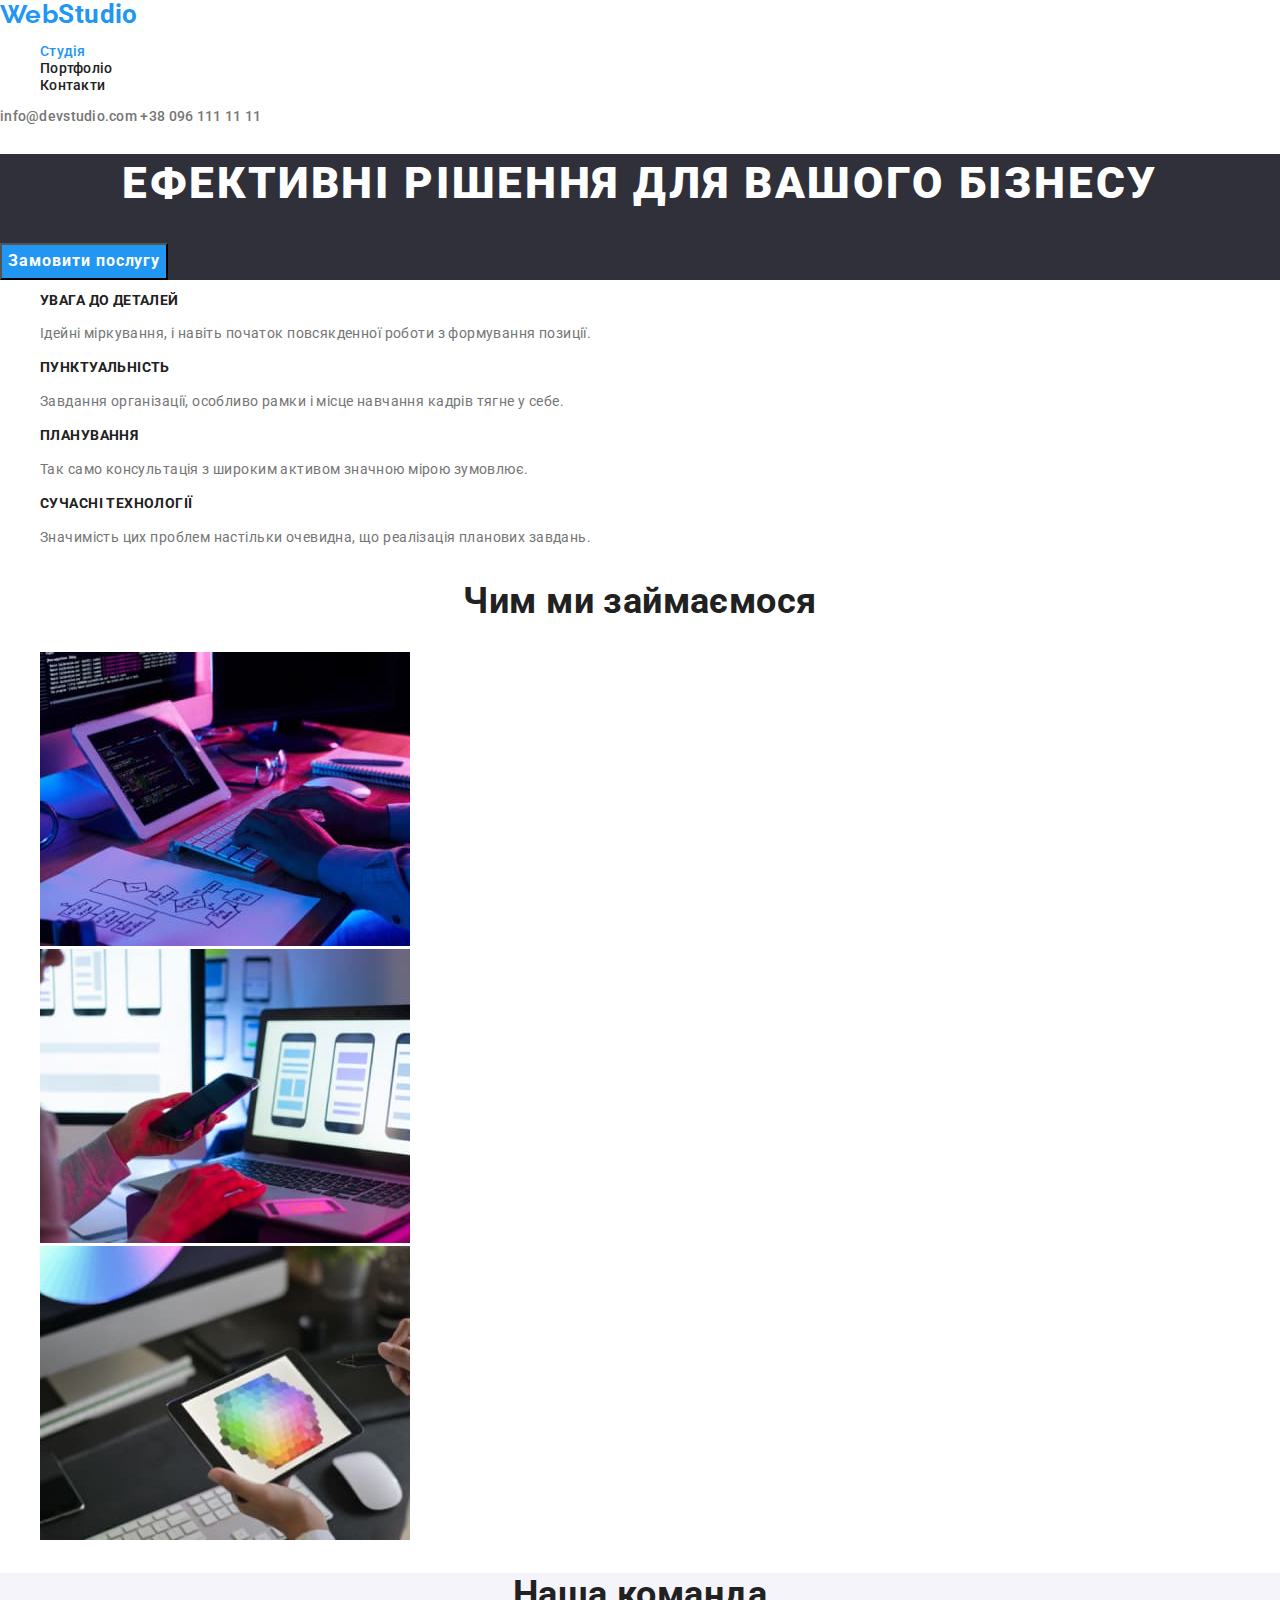
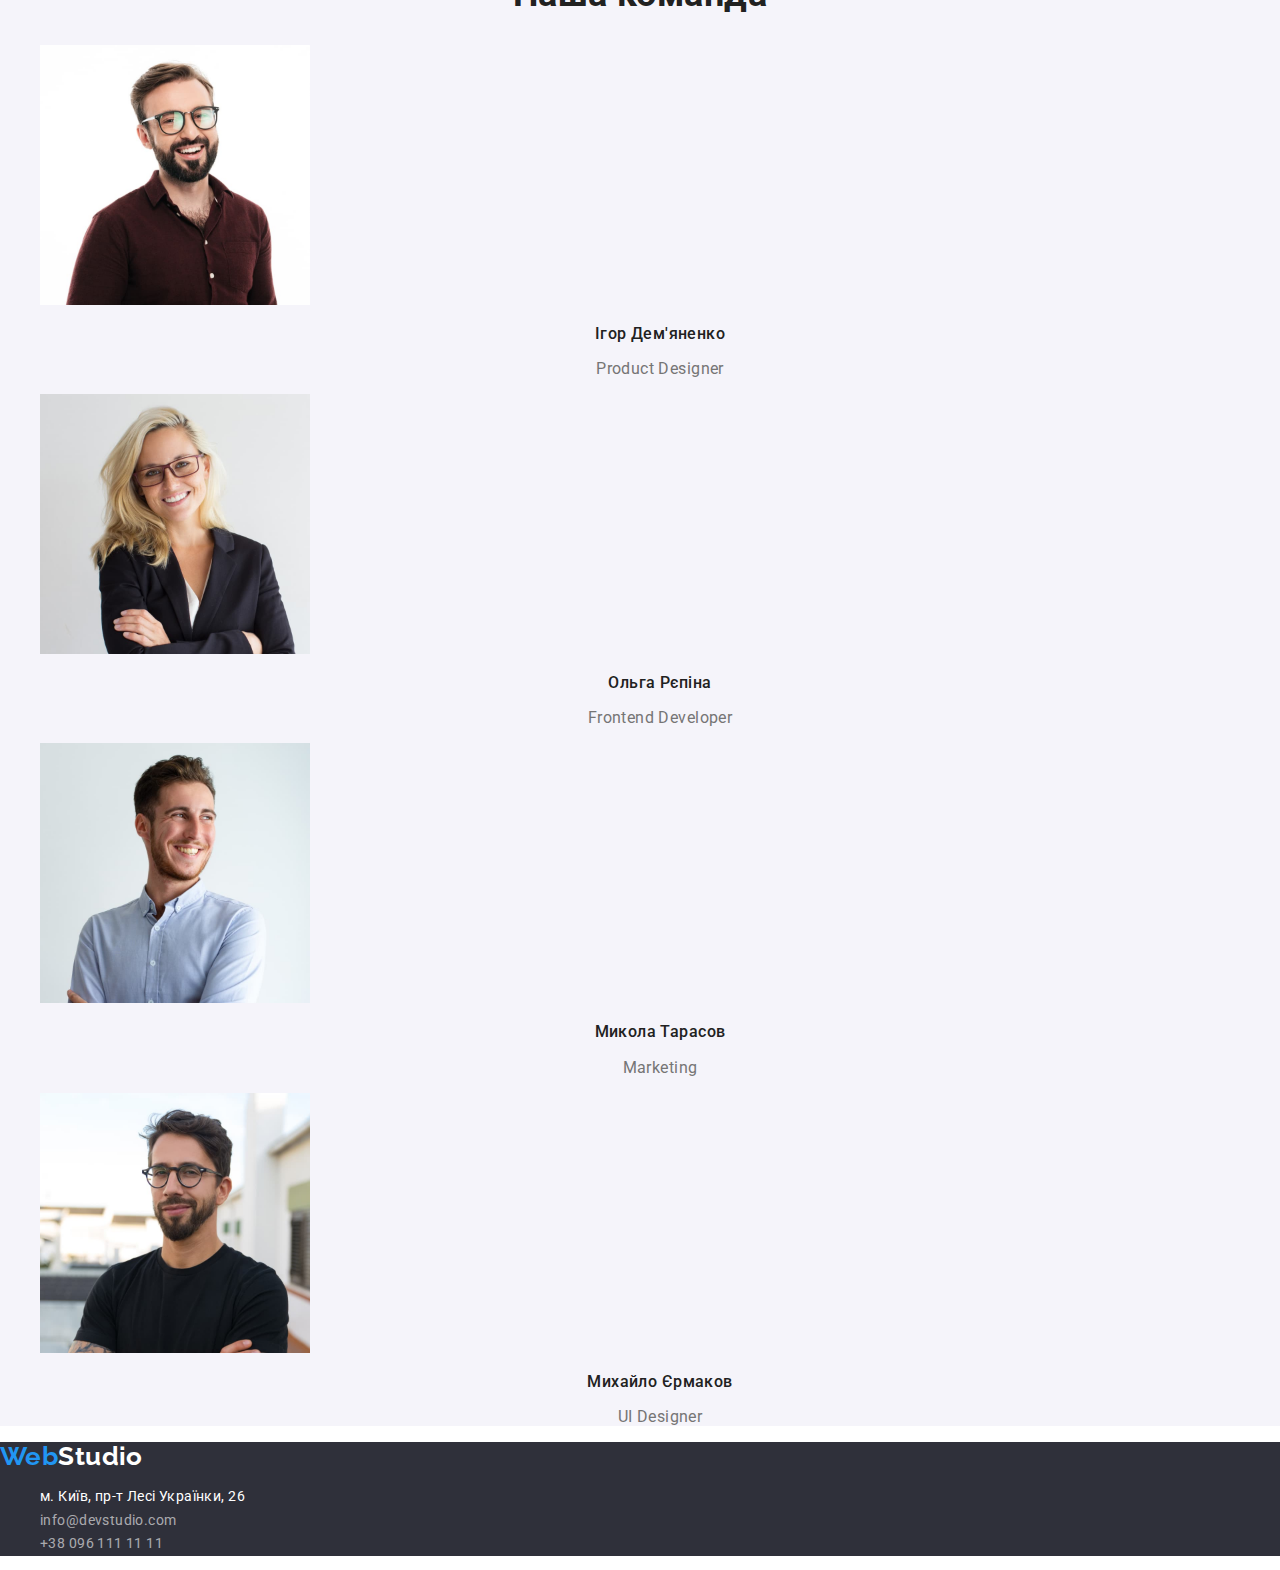
==== commit 99989094: "before flex" ====
--- a/index.html
+++ b/index.html
@@ -12,18 +12,16 @@
   <link href="https://fonts.googleapis.com/css2?family=Raleway:wght@700&family=Roboto:wght@400;500;700;900&display=swap"
     rel="stylesheet">
   <!-- Modern-normolize -->
-  <link rel="stylesheet" href="https://cdnjs.cloudflare.com/ajax/libs/modern-normalize/1.1.0/modern-normalize.min.css"
-    integrity="sha512-wpPYUAdjBVSE4KJnH1VR1HeZfpl1ub8YT/NKx4PuQ5NmX2tKuGu6U/JRp5y+Y8XG2tV+wKQpNHVUX03MfMFn9Q=="
-    crossorigin="anonymous" referrerpolicy="no-referrer" />
+  <link rel="stylesheet" href="https://cdnjs.cloudflare.com/ajax/libs/modern-normalize/1.1.0/modern-normalize.css"
+  integrity="sha512-Y0MM+V6ymRKN2zStTqzQ227DWhhp4Mzdo6gnlRnuaNCbc+YN/ZH0sBCLTM4M0oSy9c9VKiCvd4Jk44aCLrNS5Q=="
+  crossorigin="anonymous" referrerpolicy="no-referrer" />
 
   <!-- Custom styles -->
   <link rel="stylesheet" href="./css/styles.css">
 </head>
 
 <body>
-<!---- HEADER---->
   <header class="header">
-    <div class="container border">
     <a class="logo" href=""><span class="logo-header">Web</span>Studio</a>
     <nav>
       <ul class="site-nav list">
@@ -34,20 +32,13 @@
     </nav>
     <a class="e-mail-nav" href="mailto:fo@devstudio.com" >info@devstudio.com</a>
     <a class="tel-nav" href="tel:+380961111111">+38 096 111 11 11</a>
-    </div>
   </header>
-
-  <!---- MAIN ---->
   <main>
-    
     <section class="hero">
-      <div class="container hero">
       <h1 class="hero-header">Ефективні рішення для вашого бізнесу</h1>
       <button class="hero-button" type="button">Замовити послугу</button>
-      </div>
     </section>
-    <section class="benefits">
-      <div class="container main">
+    <section>
       <h2 class="benefits visually-hidden">Переваги</h2>
       <ul class="list">
         <li>
@@ -67,22 +58,17 @@
           <p class="benefits-text">Значимість цих проблем настільки очевидна, що реалізація планових завдань.</p>
         </li>
       </ul>
-      </div>
     </section>
-
     <section class="work">
-      <div class="container main">
       <h2 class="work-title">Чим ми займаємося</h2>
       <ul class="list">
         <li><img src="./images/box/box1.jpg" alt="розробка" width="370" height="294"></li>
         <li><img src="./images/box/box2.jpg" alt="універсальність" width="370" height="294"></li>
         <li><img src="./images/box/box3.jpg" alt="дизайн" width="370" height="294"></li>
       </ul>
-      </div>
     </section>
 
     <section class="team">
-      <div class="container main">
       <h2 class="team-title">Наша команда</h2>
       <ul class="list">
         <li>
@@ -107,12 +93,8 @@
         </li>
       </ul>
     </section>
-    </div>
   </main>
-
-  <!-- FOOTER -->
   <footer class="address">
-  <div class="container footer">
     <a class="logo-address" href=""><span class="logo-footer">Web</span>Studio</a>
     <address>
       <ul class="list">
@@ -122,7 +104,6 @@
         <li><a class="address-tel" href="tel:+380961111111">+38 096 111 11 11</a></li>
       </ul>
     </address>
-  </div>
   </footer>
 </body>
 
--- a/css/styles.css
+++ b/css/styles.css
@@ -24,21 +24,6 @@
 
 /*--Header site--*/
 
-.container {
-    margin-left: auto;
-    margin-right: auto;
-    width: 1200px;
-    background-color: blueviolet;
-    outline: 2px solid tomato;
-}
-
-.border{
-    border: 1px solid #ECECEC;
-    border-top: 0;
-    background-repeat: 0;
-    border-left: 0;
-}
-
 .logo {
     color: var(--logo-color-black)
     font-family: Raleway, sans-serif;
@@ -99,18 +84,11 @@
 
 /* -- Main site */
 /* Hero */
-.container.hero {
-    padding: 200px 0;
-}
-
 .hero {
     background-color: var(--backgound-grey)
 }
 
 .hero-header {
-    margin: 0;
-    margin-bottom: 30px;
-
     color: var(--primary-white-color);
     font-weight: 900;
     font-size: 44px;
@@ -121,13 +99,6 @@
 }
 
 .hero-button {
-    border-radius: 4px;
-    padding: 10px 32px;
-    box-shadow: 0px 4px 4px rgba(0, 0, 0, 0.15);
-    border: none;
-    /* border: 1px solid transparent; */
-    
-
     background-color: var(--accent-color);
     color: var(--primary-white-color);
     font-family: inherit;
@@ -139,10 +110,6 @@
     text-align: center;
     letter-spacing: 0.06em;
     cursor: pointer;
-}
-
-.container.main {
-    padding: 94px 0;
 }
 
 /* Benefits (Переваги) */
@@ -161,17 +128,12 @@
 }
 
 .benefits-title {
-    margin: 0;
-    margin-bottom: 10px;
-
     line-height: 1.14;
     font-size: 14px;
     text-transform: uppercase;
 }
 
 .benefits-text {
-    margin: 0;
-
     color: var(--text-color);
     line-height: 1.71;
 }
@@ -179,13 +141,9 @@
 /* Work and Team title */
 .work-title,
 .team-title {
-    margin: 0;
-    margin-bottom: 50px;
-
     font-size: 36px;
     line-height: 1.17;
     text-align: center;
-
 }
 
 /* Team */
@@ -193,9 +151,6 @@
     background-color: var(--background-lightgrey)
 }
 .team-name {
-    margin: 0;
-    margin-bottom: 10px;
-
     font-weight: 500;
     font-size: 16px;
     line-height: 1.19;
@@ -203,8 +158,6 @@
 }
 
 .team-profession {
-    margin: 0;
-
     color: var(--text-color);
     font-size: 16px;
     line-height: 1.19;
@@ -212,13 +165,7 @@
 }
 
 /* --Footer-- */
-.container.footer {
-    padding: 60px 0;
-}
-
 .logo-address {
-    margin-bottom: 20px;
-
     color: var(--primary-white-color);
     font-family: Raleway, sans-serif;
     font-weight: 700;
@@ -229,7 +176,6 @@
 
 .logo-footer {
     color: var(--accent-color);
-    margin-bottom: 20px;
 }
 
 .logo-address:hover,
@@ -242,7 +188,6 @@
 }
 
 .adress-footer {
-    margin-bottom: 9px;
     color: var(--primary-white-color);
     font-style: normal;
 
@@ -274,10 +219,6 @@
 /* -- Portfolio -- */
 
 .portfolio-button {
-    box-shadow: 0px 3px 1px rgba(0, 0, 0, 0.1), 0px 1px 2px rgba(0, 0, 0, 0.08), 0px 2px 2px rgba(0, 0, 0, 0.12);
-    border-radius: 4px;
-    border: 1px solid transparent;
-
     background-color: var(--background-lightgrey);
     font-family: inherit;
     font-weight: 500;
@@ -285,26 +226,6 @@
     line-height: 1.62;
     text-align: center;
     cursor: pointer;
-}
-
-.portfolio-button.all{
-    width: 73px;
-}
-
-.portfolio-button.web{
-    width: 125px;
-}
-
-.portfolio-button.app{
-    width: 112px;
-}
-
-.portfolio-button.design{
-    width: 103px;
-}
-
-.portfolio-button.marketing{
-    width: 130px;
 }
 
 .portfolio-button:hover,
@@ -313,25 +234,14 @@
 }
 
 .portfolio-title {
-    margin-top: 0;
-    margin-bottom: 4px;
-
     font-size: 18px;
     line-height: 2;
     letter-spacing: 0.06em;
 }
 
 .portfolio-tex {
-    margin-top: 0;
-    margin-bottom: 20px;
-
     color: var(--text-color);
     font-size: 16px;
     line-height: 1.88;
 }
 
-.portfolio-border{
-    border: 1px solid #EEEEEE;
-    border-top: 0;
-}
-
